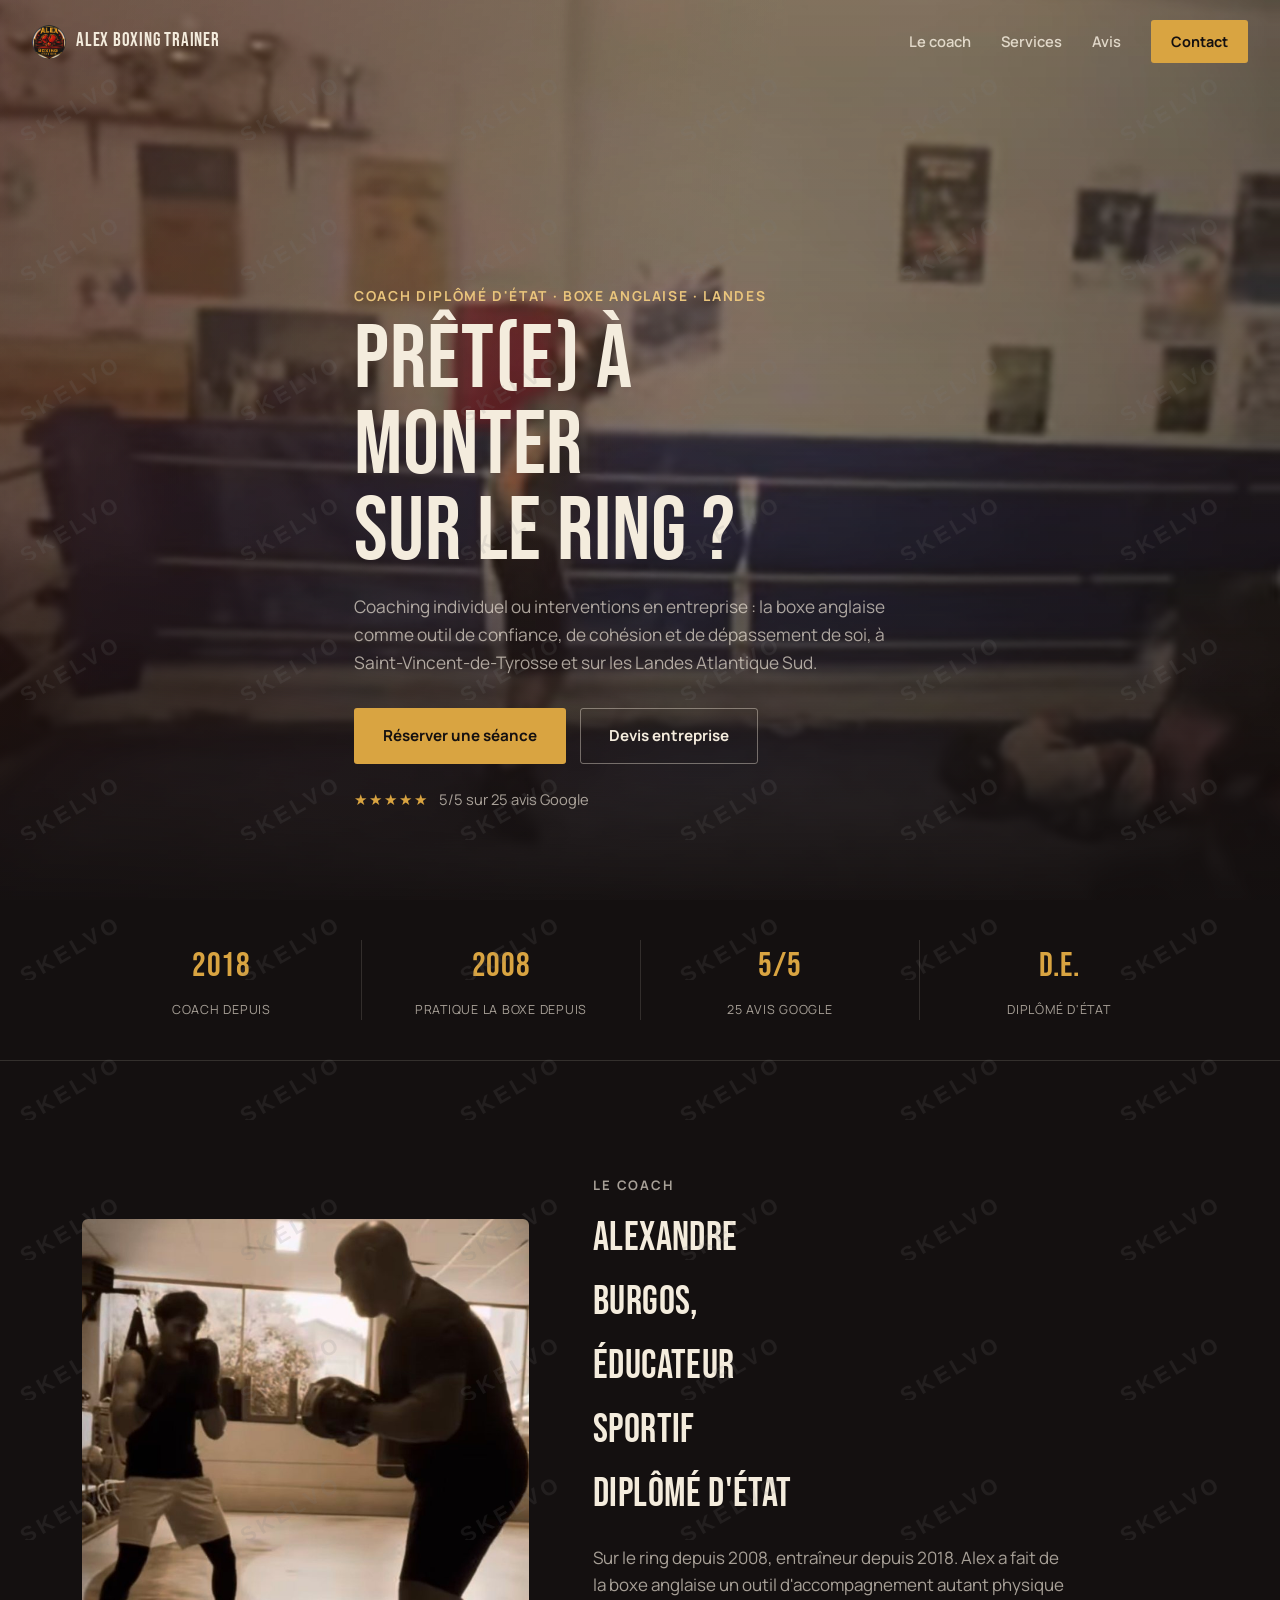
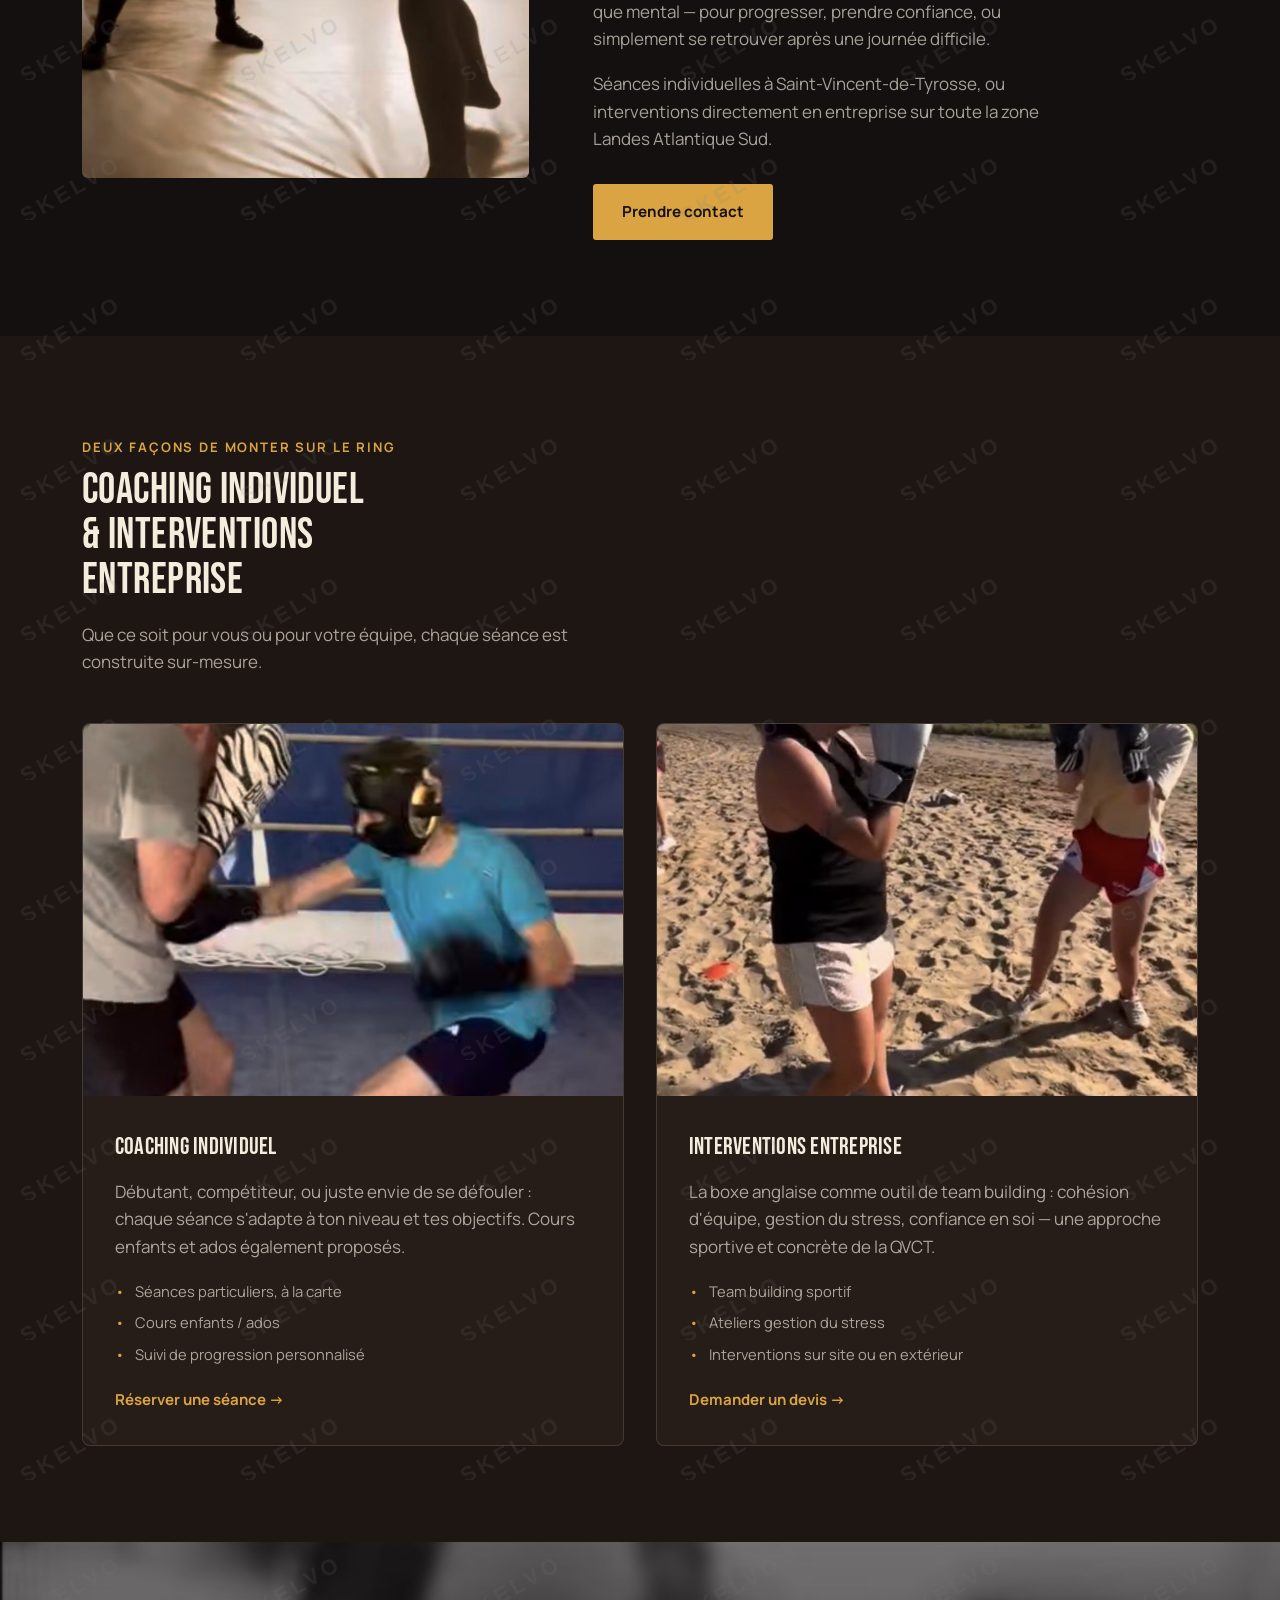
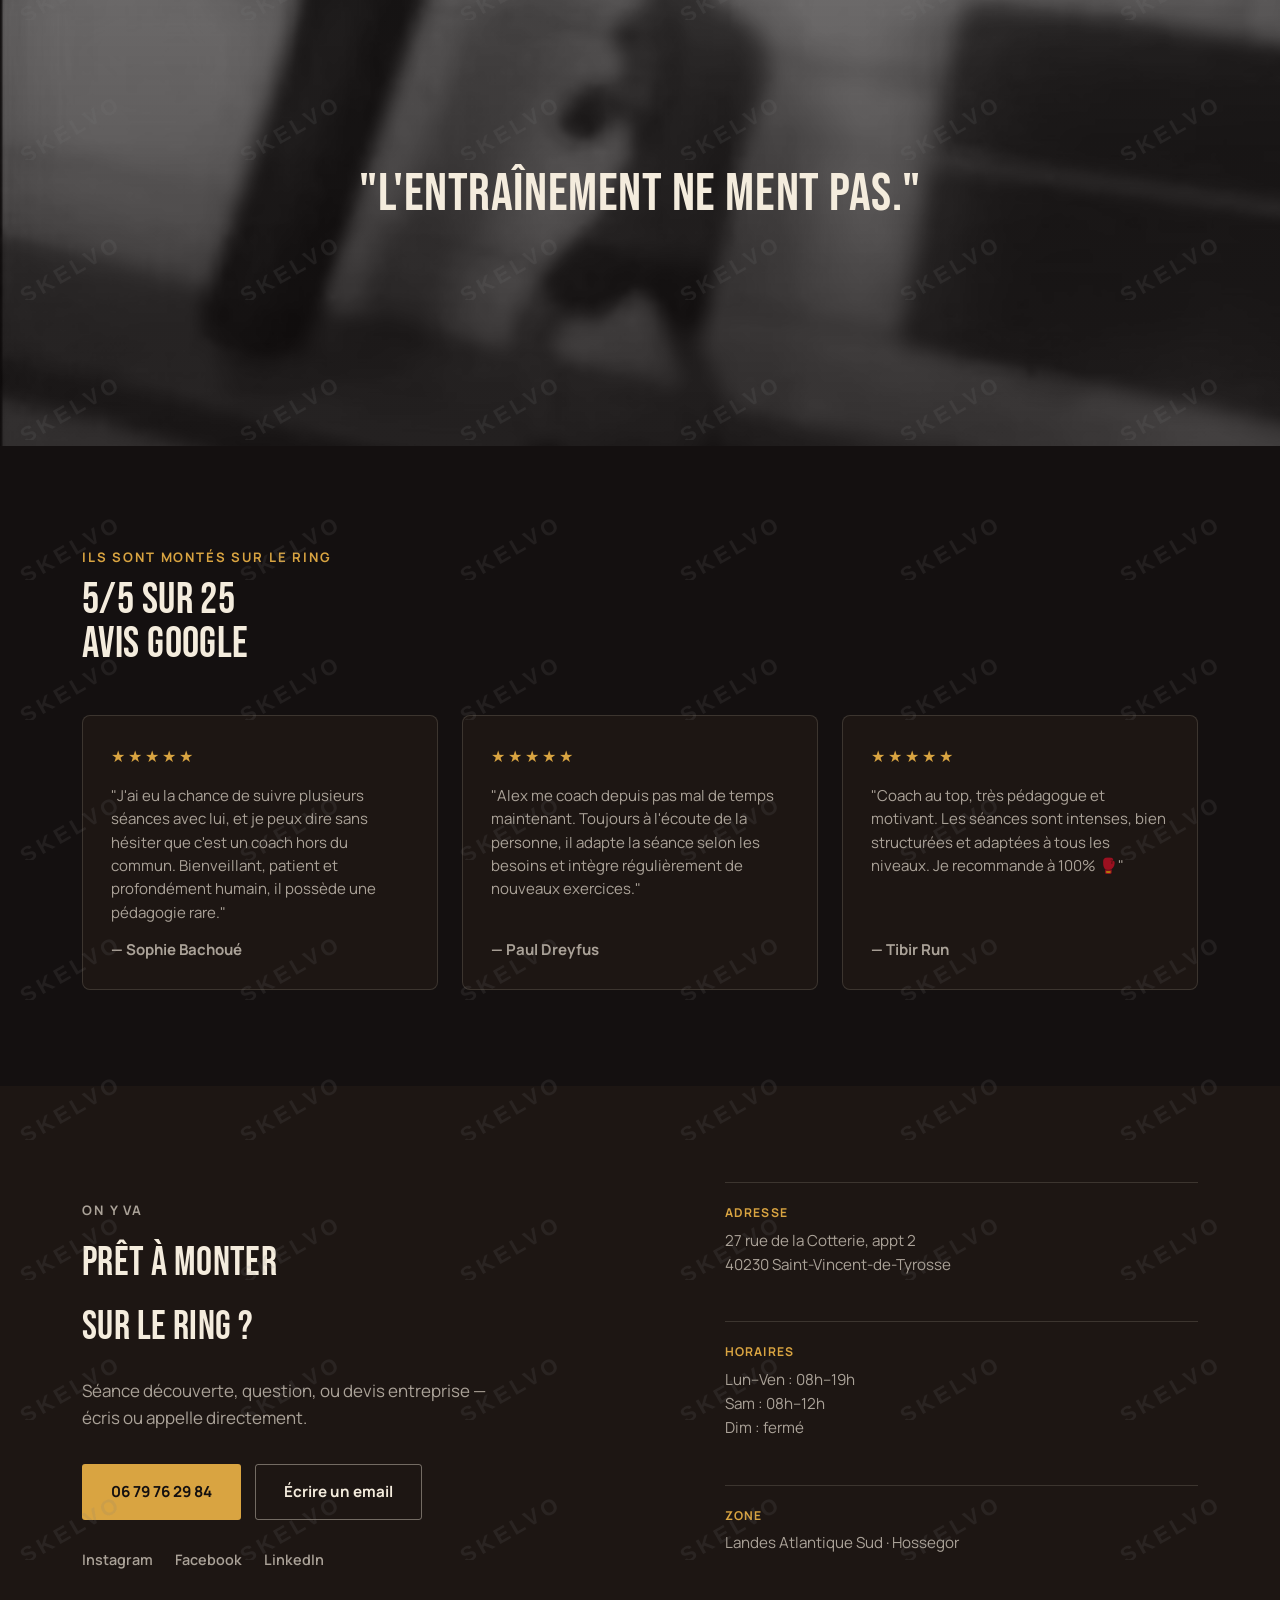
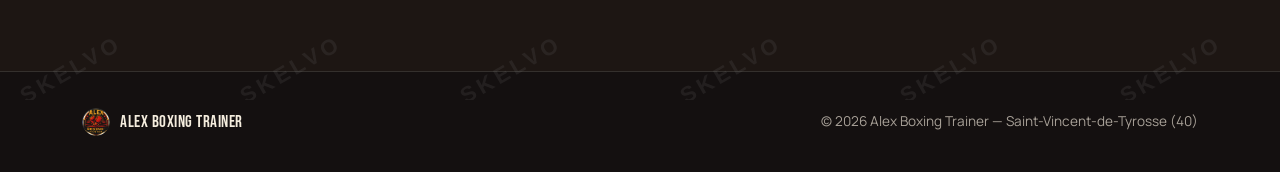
==== alex/index.html @ c59143b4 "Ajout de la maquette Alex Boxing Trainer (prospect) Coaching individuel + interventions entreprise, " ====
<!DOCTYPE html>
<html lang="fr">
<head>
<meta charset="utf-8">
<meta name="viewport" content="width=device-width, initial-scale=1">
<title>Alex Boxing Trainer — Coaching boxe anglaise, Landes</title>
<meta name="description" content="Éducateur sportif diplômé d'État, spécialiste de la boxe anglaise dans les Landes. Coaching individuel ou séances en entreprise pour développer confiance, cohésion et maîtrise de soi.">
<meta name="robots" content="noindex, nofollow">
<link rel="preconnect" href="https://fonts.googleapis.com">
<link rel="preconnect" href="https://fonts.gstatic.com" crossorigin>
<link href="https://fonts.googleapis.com/css2?family=Bebas+Neue&family=Manrope:wght@400;500;600;700;800&display=swap" rel="stylesheet">
<style>
:root{
  --ink:#141010;
  --ink-soft:#1D1613;
  --ink-elev:#261C18;
  --gold:#D9A441;
  --gold-soft:#EAC57C;
  --red:#B93221;
  --red-deep:#7C2116;
  --cream:#F4ECDD;
  --cream-dim:rgba(244,236,221,0.66);
  --line:rgba(244,236,221,0.14);
  --max-w:1180px;
  --gap-label:10px;
  --gap-lede:18px;
  --gap-actions:32px;
  --gap-loose:28px;
  --gap-head:48px;
}
*{ box-sizing:border-box; }
html{ scroll-behavior:smooth; }
body{
  margin:0;
  background:var(--ink);
  color:var(--cream);
  font-family:'Manrope',sans-serif;
  font-size:17px;
  line-height:1.6;
  -webkit-font-smoothing:antialiased;
}
h1,h2,h3{ margin:0; text-wrap:balance; font-family:'Bebas Neue',sans-serif; font-weight:400; text-transform:uppercase; letter-spacing:0.01em; }
p{ margin:0; }
a{ color:inherit; text-decoration:none; }
img{ display:block; max-width:100%; }

.wrap{
  max-width:var(--max-w);
  margin:0 auto;
  /* Gauche/droite seulement -- jamais `padding:0 32px` : sur un element qui
     porte a la fois .wrap et une classe de section, le "0" ecraserait tout
     padding vertical de la section. */
  padding-left:32px;
  padding-right:32px;
}
@media (max-width:640px){
  .wrap{ padding-left:22px; padding-right:22px; }
}

section{ padding:96px 0; }
@media (max-width:640px){ section{ padding:64px 0; } }

.eyebrow{
  display:inline-block;
  font-size:0.82rem;
  font-weight:700;
  letter-spacing:0.14em;
  text-transform:uppercase;
  color:var(--gold);
  margin-bottom:var(--gap-label);
}
.sec-head{ margin-bottom:var(--gap-head); max-width:56ch; }
.sec-head h2{ margin:0; font-size:clamp(1.9rem,4vw,2.7rem); line-height:1.04; }
@media(min-width:700px){ .sec-head h2{ max-width:19ch; } }
.sec-head h2 + p{ margin-top:var(--gap-lede); color:var(--cream-dim); max-width:52ch; }

.btn{
  display:inline-flex; align-items:center; justify-content:center;
  padding:15px 28px;
  font-weight:700; font-size:0.95rem;
  border-radius:3px;
  border:1.5px solid transparent;
  transition:transform .2s ease, background .2s ease, border-color .2s ease;
  white-space:nowrap;
}
.btn-primary{ background:var(--gold); color:var(--ink); }
.btn-primary:hover{ background:var(--gold-soft); transform:translateY(-1px); }
.btn-ghost{ border-color:rgba(244,236,221,0.4); color:var(--cream); }
.btn-ghost:hover{ border-color:var(--cream); transform:translateY(-1px); }

/* ---------- reveal on scroll ---------- */
.reveal{ opacity:0; transform:translateY(22px); transition:opacity .7s cubic-bezier(.2,.7,.2,1), transform .7s cubic-bezier(.2,.7,.2,1); }
.reveal.in{ opacity:1; transform:none; }
@media (prefers-reduced-motion: reduce){
  .reveal{ opacity:1; transform:none; transition:none; }
}
noscript .reveal, html.no-js .reveal{ opacity:1; transform:none; }

/* ---------- preloader ---------- */
.preloader{
  position:fixed; inset:0; z-index:9999;
  background:var(--ink);
  display:flex; align-items:center; justify-content:center;
}
.preloader::before, .preloader::after{
  content:""; position:fixed; top:0; bottom:0; width:51%;
  background:var(--ink); z-index:1;
}
.preloader::before{ left:0; transform-origin:left; }
.preloader::after{ right:0; transform-origin:right; }
.preloader.leave::before{ animation:openLeft .7s cubic-bezier(.6,0,.2,1) .3s forwards; }
.preloader.leave::after{ animation:openRight .7s cubic-bezier(.6,0,.2,1) .3s forwards; }
@keyframes openLeft{ to{ transform:translateX(-100%); } }
@keyframes openRight{ to{ transform:translateX(100%); } }
.preloader-mark{
  position:relative; z-index:2;
  display:flex; flex-direction:column; align-items:center; gap:16px;
  opacity:0; transform:scale(0.86);
  animation:markIn .6s cubic-bezier(.2,.8,.2,1) .1s forwards;
}
.preloader.leave .preloader-mark{ animation:markOut .4s ease .25s forwards; }
@keyframes markIn{ to{ opacity:1; transform:scale(1); } }
@keyframes markOut{ to{ opacity:0; transform:scale(1.08); } }
.preloader-mark img{ width:76px; height:76px; border-radius:50%; }
.preloader-flash{
  position:absolute; width:140px; height:140px; border-radius:50%;
  background:radial-gradient(circle, rgba(217,164,65,0.55) 0%, rgba(217,164,65,0) 70%);
  opacity:0; animation:flash .5s ease .35s forwards;
}
@keyframes flash{ 0%{ opacity:0; transform:scale(0.6);} 40%{ opacity:1; } 100%{ opacity:0; transform:scale(1.6);} }
@media (prefers-reduced-motion: reduce){
  .preloader, .preloader::before, .preloader::after, .preloader-mark, .preloader-flash{ animation:none !important; }
  .preloader{ display:none; }
}

/* ---------- nav ---------- */
nav.top{
  position:fixed; top:0; left:0; right:0; z-index:50;
  display:flex; align-items:center; justify-content:space-between;
  padding:20px 32px;
  transition:background .3s ease, padding .3s ease, box-shadow .3s ease, border-color .3s ease;
  border-bottom:1px solid transparent;
}
nav.top.scrolled{
  background:rgba(20,16,16,0.92);
  -webkit-backdrop-filter:blur(10px); backdrop-filter:blur(10px);
  padding:14px 32px;
  border-bottom-color:var(--line);
}
@media (max-width:480px){
  nav.top{ padding:16px 20px; }
  nav.top.scrolled{ padding:12px 20px; }
}
.mark-wordmark{ display:flex; align-items:center; gap:10px; font-family:'Bebas Neue',sans-serif; font-size:1.2rem; letter-spacing:0.04em; }
.mark-wordmark img{ width:34px; height:34px; border-radius:50%; }
.nav-links{ display:flex; align-items:center; gap:30px; }
.nav-link{ font-size:0.92rem; font-weight:600; opacity:0.85; }
.nav-link:hover{ opacity:1; }
.nav-cta{ padding:10px 20px; background:var(--gold); color:var(--ink); border-radius:3px; font-weight:700; font-size:0.9rem; }
.nav-toggle{ display:none; flex-direction:column; gap:5px; width:26px; background:none; border:0; cursor:pointer; padding:6px; }
.nav-toggle span{ display:block; height:2px; background:var(--cream); border-radius:2px; transition:transform .3s ease, opacity .3s ease; }
.nav-toggle.open span:nth-child(1){ transform:translateY(7px) rotate(45deg); }
.nav-toggle.open span:nth-child(2){ opacity:0; }
.nav-toggle.open span:nth-child(3){ transform:translateY(-7px) rotate(-45deg); }
.mobile-panel{
  position:fixed; top:0; left:0; right:0; z-index:49;
  max-height:0; overflow:hidden;
  background:rgba(20,16,16,0.98); -webkit-backdrop-filter:blur(10px); backdrop-filter:blur(10px);
  padding:0 20px; transition:max-height .38s cubic-bezier(.4,0,.2,1), padding .38s cubic-bezier(.4,0,.2,1);
}
.mobile-panel.open{ max-height:420px; padding:88px 20px 28px; }
.mobile-panel a{ display:block; padding:13px 0; font-weight:600; border-bottom:1px solid var(--line); }
.mobile-panel .nav-cta{ display:inline-block; margin-top:16px; }
@media (max-width:860px){
  .nav-links{ display:none; }
  .nav-toggle{ display:flex; }
}

/* ---------- hero ---------- */
.hero{ position:relative; overflow:hidden; background:var(--ink); min-height:100vh; display:flex; align-items:flex-end; }
.hero-video{ position:absolute; inset:0; width:100%; height:100%; object-fit:cover; object-position:center 30%; z-index:0; }
.hero-overlay{
  position:absolute; inset:0; z-index:1;
  background:
    linear-gradient(0deg, rgba(20,16,16,0.98) 0%, rgba(20,16,16,0.55) 42%, rgba(20,16,16,0.35) 100%),
    linear-gradient(100deg, rgba(122,33,22,0.35) 0%, rgba(20,16,16,0) 55%);
}
.hero-inner{ position:relative; z-index:2; padding-top:180px; padding-bottom:88px; }
.hero-eyebrow{ color:var(--gold-soft); font-weight:700; letter-spacing:0.12em; text-transform:uppercase; font-size:0.86rem; margin-bottom:var(--gap-label); }
.hero h1{ font-size:clamp(3rem,8vw,5.6rem); line-height:0.96; max-width:14ch; }
.hero-lede{ margin-top:var(--gap-lede); max-width:52ch; color:var(--cream-dim); font-size:1.08rem; }
.hero-actions{ margin-top:var(--gap-actions); display:flex; flex-wrap:wrap; gap:14px; }
.hero-rating{ margin-top:24px; display:flex; align-items:center; gap:10px; font-size:0.92rem; color:var(--cream-dim); }
.hero-rating .stars{ color:var(--gold); letter-spacing:2px; }
@media (max-width:640px){ .hero-inner{ padding-top:130px; padding-bottom:56px; } }

/* ---------- stats strip ---------- */
.stats{ padding:0; border-bottom:1px solid var(--line); }
.stats-grid{
  display:grid; grid-template-columns:repeat(4,1fr);
  padding-top:40px; padding-bottom:40px;
}
.stat{ text-align:center; padding:0 12px; border-left:1px solid var(--line); }
.stat:first-child{ border-left:none; }
.stat-num{ display:block; font-family:'Bebas Neue',sans-serif; font-size:2.1rem; color:var(--gold); letter-spacing:0.02em; }
.stat-label{ display:block; margin-top:6px; font-size:0.78rem; color:var(--cream-dim); text-transform:uppercase; letter-spacing:0.06em; }
@media (max-width:700px){
  .stats-grid{ grid-template-columns:repeat(2,1fr); row-gap:24px; }
  .stat:nth-child(3){ border-left:none; }
}

/* ---------- apropos ---------- */
.apropos-grid{ display:grid; grid-template-columns:0.85fr 1.15fr; gap:64px; align-items:center; }
.apropos-media img{ width:100%; border-radius:6px; aspect-ratio:4/5; object-fit:cover; }
.apropos-body p{ color:var(--cream-dim); margin-top:var(--gap-lede); max-width:48ch; }
.apropos-body p:first-of-type{ margin-top:var(--gap-lede); }
.apropos-body h2{ font-size:clamp(1.9rem,3.6vw,2.5rem); max-width:14ch; }
.apropos-cta{ margin-top:var(--gap-actions); }
@media (max-width:860px){ .apropos-grid{ grid-template-columns:1fr; gap:32px; } .apropos-media img{ aspect-ratio:16/10; } }

/* ---------- services ---------- */
.services{ background:var(--ink-soft); }
.svc-grid{ display:grid; grid-template-columns:1fr 1fr; gap:32px; }
.svc{ background:var(--ink-elev); border-radius:8px; overflow:hidden; border:1px solid var(--line); }
.svc-media img{ width:100%; aspect-ratio:16/11; object-fit:cover; }
.svc-body{ padding:32px; }
.svc-body h3{ font-size:1.5rem; }
.svc-body p{ margin-top:12px; color:var(--cream-dim); }
.svc-list{ list-style:none; margin:20px 0 0; padding:0; display:flex; flex-direction:column; gap:8px; }
.svc-list li{ font-size:0.92rem; padding-left:20px; position:relative; color:var(--cream-dim); }
.svc-list li::before{ content:"•"; color:var(--gold); position:absolute; left:0; }
.svc-link{ display:inline-block; margin-top:22px; font-weight:700; color:var(--gold); font-size:0.94rem; }
.svc-link:hover{ color:var(--gold-soft); }
@media (max-width:860px){ .svc-grid{ grid-template-columns:1fr; } }

/* ---------- video break ---------- */
.break{ position:relative; min-height:56vh; display:flex; align-items:center; justify-content:center; overflow:hidden; }
.break-video{ position:absolute; inset:0; width:100%; height:100%; object-fit:cover; filter:grayscale(1) contrast(1.05); z-index:0; }
.break-overlay{ position:absolute; inset:0; z-index:1; background:linear-gradient(180deg, rgba(20,16,16,0.55) 0%, rgba(20,16,16,0.75) 100%); }
.break-inner{ position:relative; z-index:2; text-align:center; }
.break-quote{ font-family:'Bebas Neue',sans-serif; font-size:clamp(1.8rem,5vw,3.4rem); letter-spacing:0.01em; }

/* ---------- avis ---------- */
.avis-grid{ display:grid; grid-template-columns:repeat(3,1fr); gap:24px; }
.avis-card{ background:var(--ink-soft); border:1px solid var(--line); border-radius:8px; padding:28px; display:flex; flex-direction:column; gap:14px; }
.avis-card .stars{ color:var(--gold); letter-spacing:3px; font-size:1rem; }
.avis-card p{ color:var(--cream-dim); font-size:0.94rem; line-height:1.55; }
.avis-name{ margin-top:auto; font-weight:700; color:var(--cream); font-size:0.9rem; }
@media (max-width:860px){ .avis-grid{ grid-template-columns:1fr; } }

/* ---------- contact ---------- */
.contact{ background:var(--ink-soft); }
.contact-grid{ display:grid; grid-template-columns:1.1fr 0.9fr; gap:64px; }
.contact h2{ font-size:clamp(1.9rem,3.6vw,2.5rem); max-width:14ch; }
.contact p{ color:var(--cream-dim); margin-top:var(--gap-lede); max-width:44ch; }
.cta-row{ margin-top:var(--gap-actions); display:flex; flex-wrap:wrap; gap:14px; }
.social-row{ margin-top:var(--gap-loose); display:flex; gap:22px; }
.social-row a{ font-size:0.9rem; font-weight:600; color:var(--cream-dim); }
.social-row a:hover{ color:var(--gold); }
.info-list{ display:flex; flex-direction:column; gap:24px; }
.info-item{ padding:20px 0; border-top:1px solid var(--line); display:flex; flex-direction:column; gap:6px; }
.info-label{ font-size:0.76rem; font-weight:700; letter-spacing:0.1em; text-transform:uppercase; color:var(--gold); }
.info-item span:last-child{ color:var(--cream-dim); font-size:0.95rem; }
@media (max-width:860px){ .contact-grid{ grid-template-columns:1fr; gap:36px; } }

/* ---------- footer ---------- */
.foot{ padding:36px 0; border-top:1px solid var(--line); }
.foot-inner{ display:flex; align-items:center; justify-content:space-between; flex-wrap:wrap; gap:14px; }
.foot-mark{ display:flex; align-items:center; gap:10px; font-family:'Bebas Neue',sans-serif; font-size:1.05rem; letter-spacing:0.03em; }
.foot-logo{ width:28px; height:28px; border-radius:50%; }
.foot p{ color:var(--cream-dim); font-size:0.85rem; }

/* ---------- demo watermark ---------- */
.demo-watermark{
  position:absolute; top:0; left:0; right:0;
  height:calc(var(--doc-height,100%));
  z-index:500; pointer-events:none;
  background-repeat:repeat;
  opacity:0.9;
}
</style>
</head>
<body>

<div class="preloader" id="preloader">
  <div class="preloader-flash"></div>
  <div class="preloader-mark">
    <img src="[data-uri]" alt="">
  </div>
</div>

<nav class="top" id="nav">
  <a href="#accueil" class="mark-wordmark">
    <img src="[data-uri]" alt="Alex Boxing Trainer">
    Alex Boxing Trainer
  </a>
  <div class="nav-links">
    <a href="#coach" class="nav-link">Le coach</a>
    <a href="#services" class="nav-link">Services</a>
    <a href="#avis" class="nav-link">Avis</a>
    <a href="#contact" class="nav-cta">Contact</a>
  </div>
  <button class="nav-toggle" id="navToggle" aria-label="Menu" aria-expanded="false">
    <span></span><span></span><span></span>
  </button>
</nav>
<div class="mobile-panel" id="mobilePanel">
  <a href="#coach">Le coach</a>
  <a href="#services">Services</a>
  <a href="#avis">Avis</a>
  <a href="#contact">Contact</a>
  <a href="tel:+33679762984" class="nav-cta">Réserver une séance</a>
</div>

<header class="hero" id="accueil">
  <video class="hero-video" autoplay muted loop playsinline poster="[data-uri]">
    <source src="[data-uri]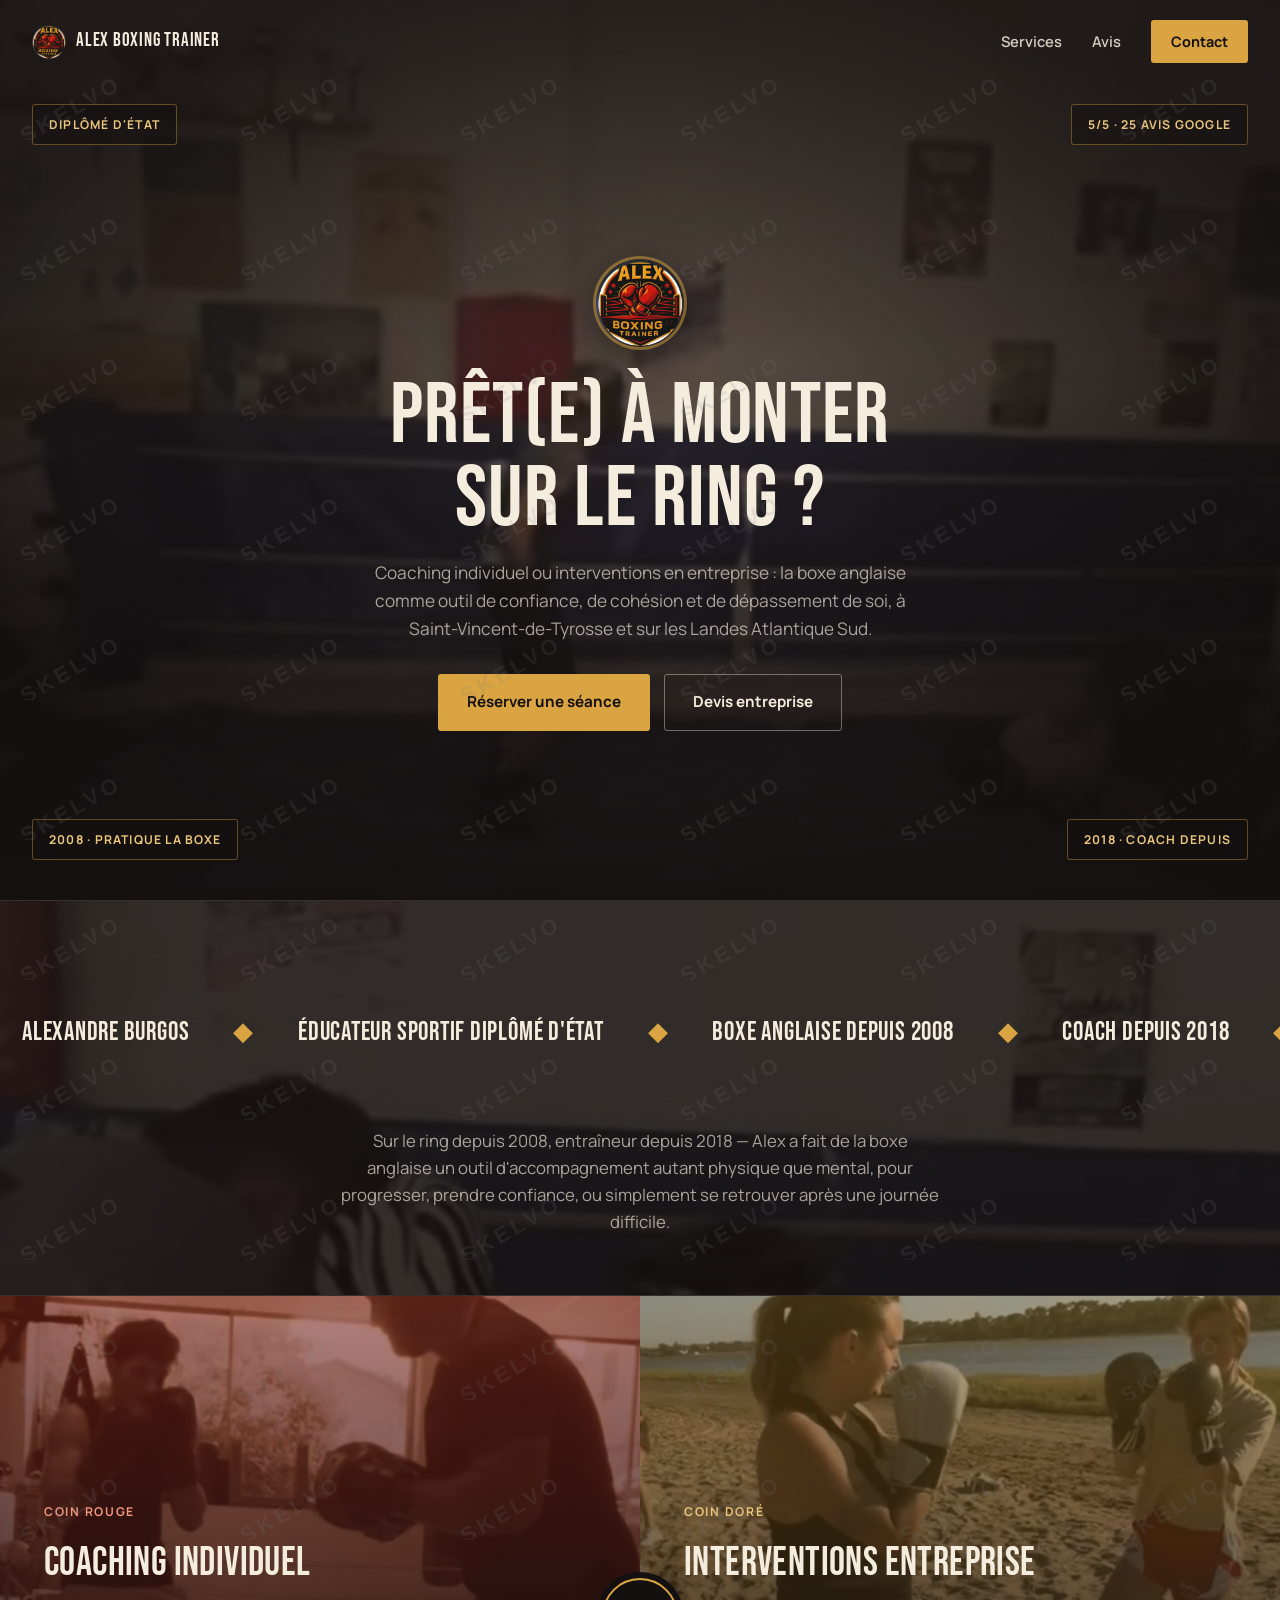
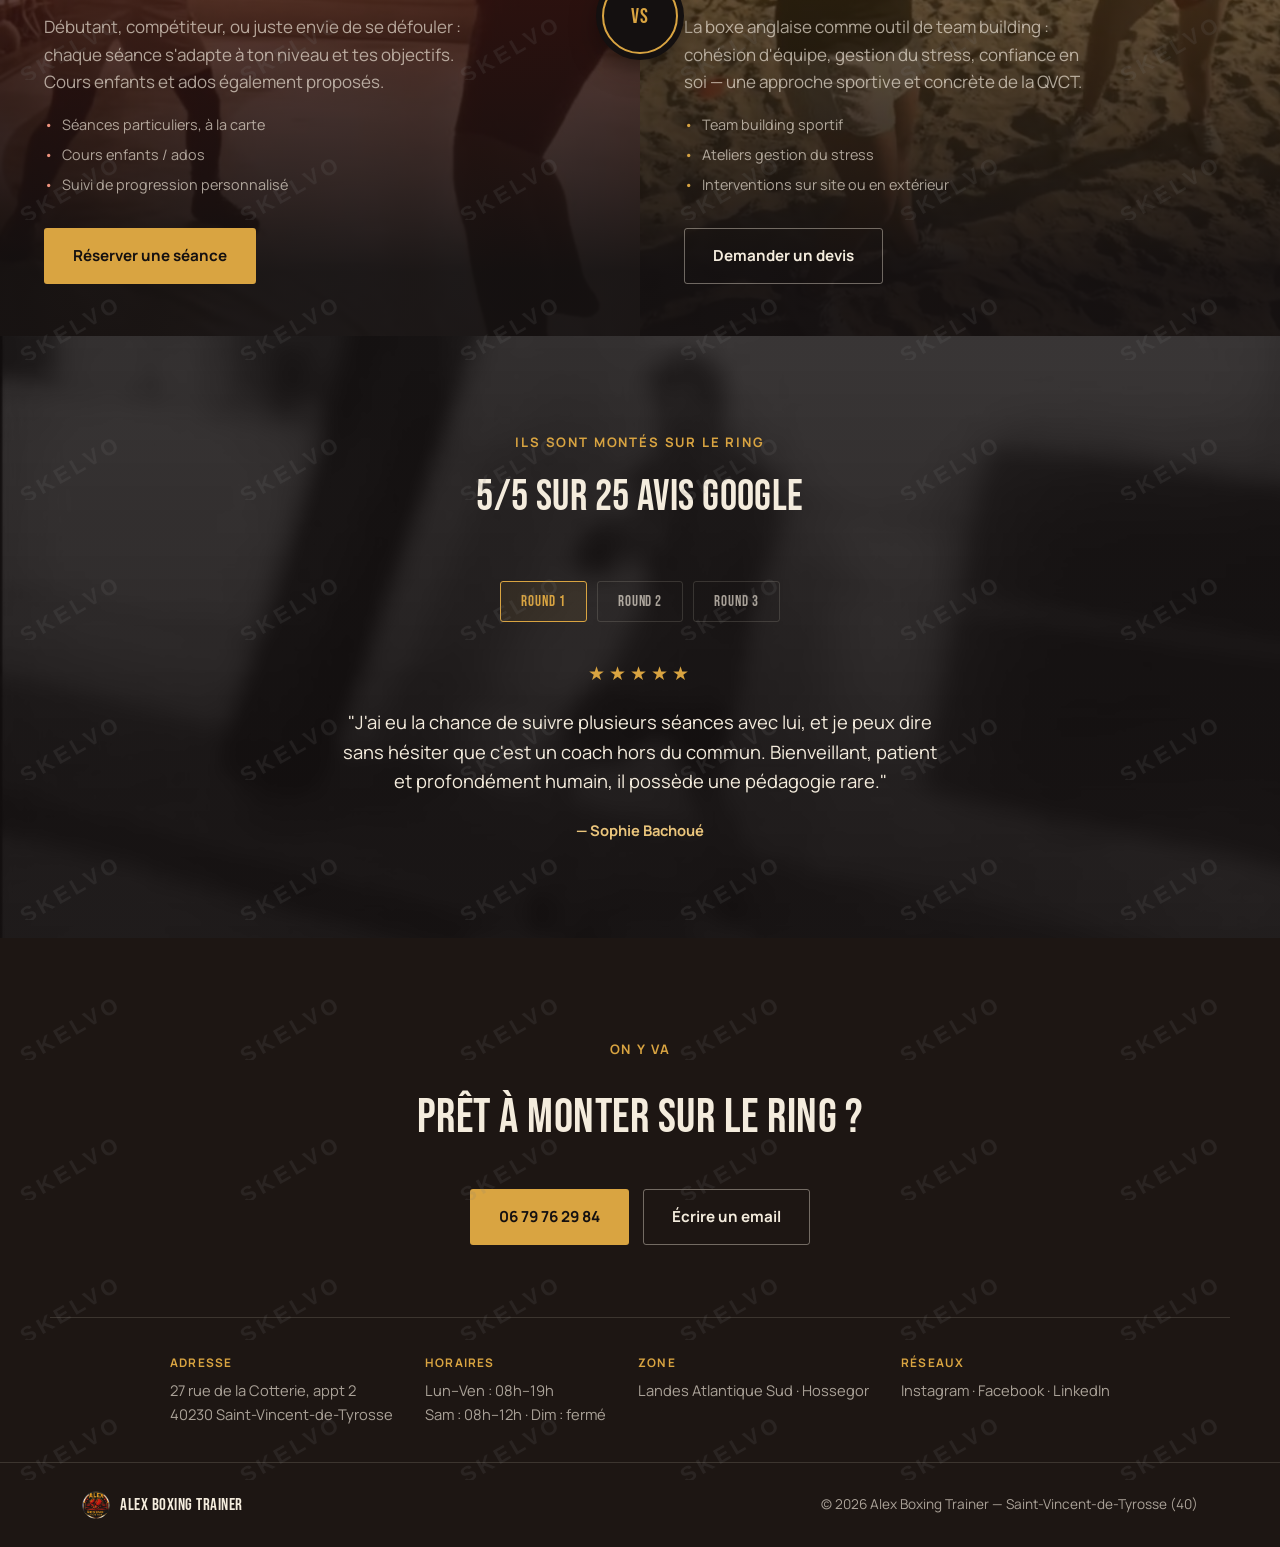
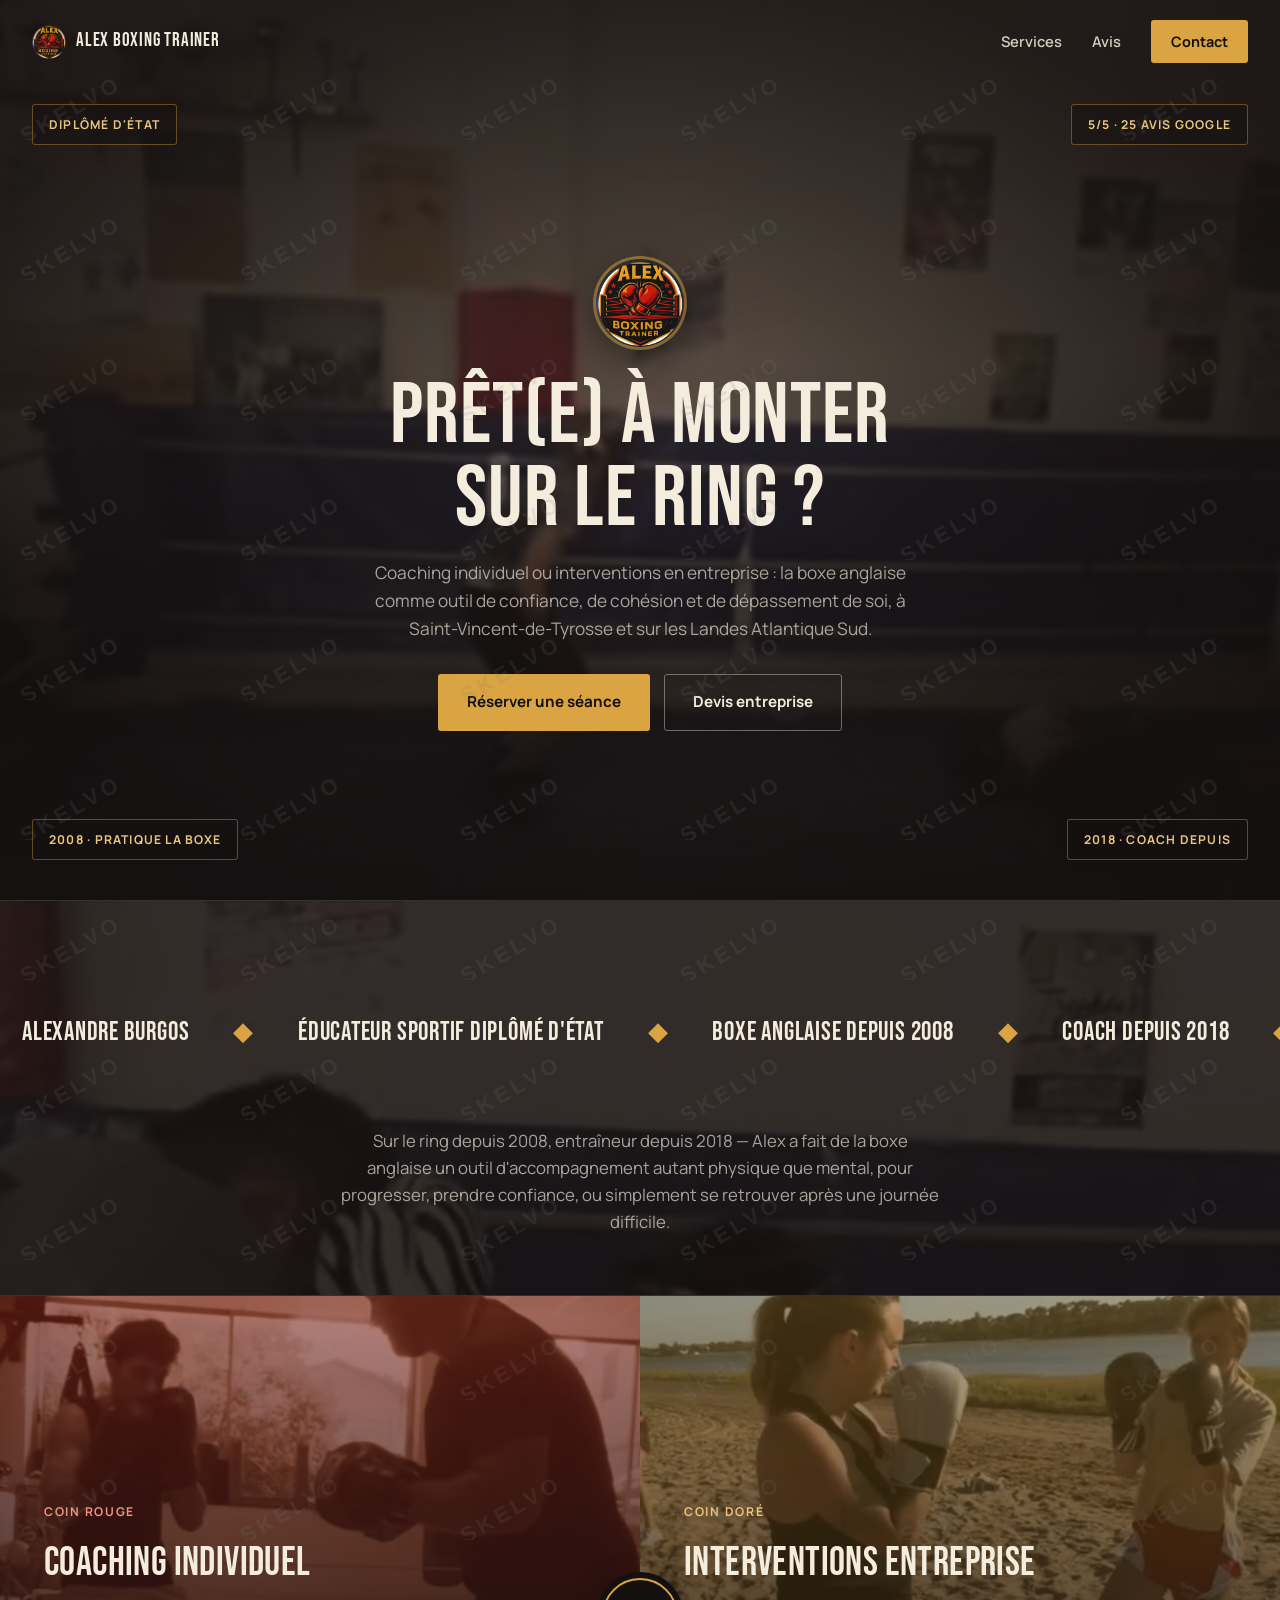
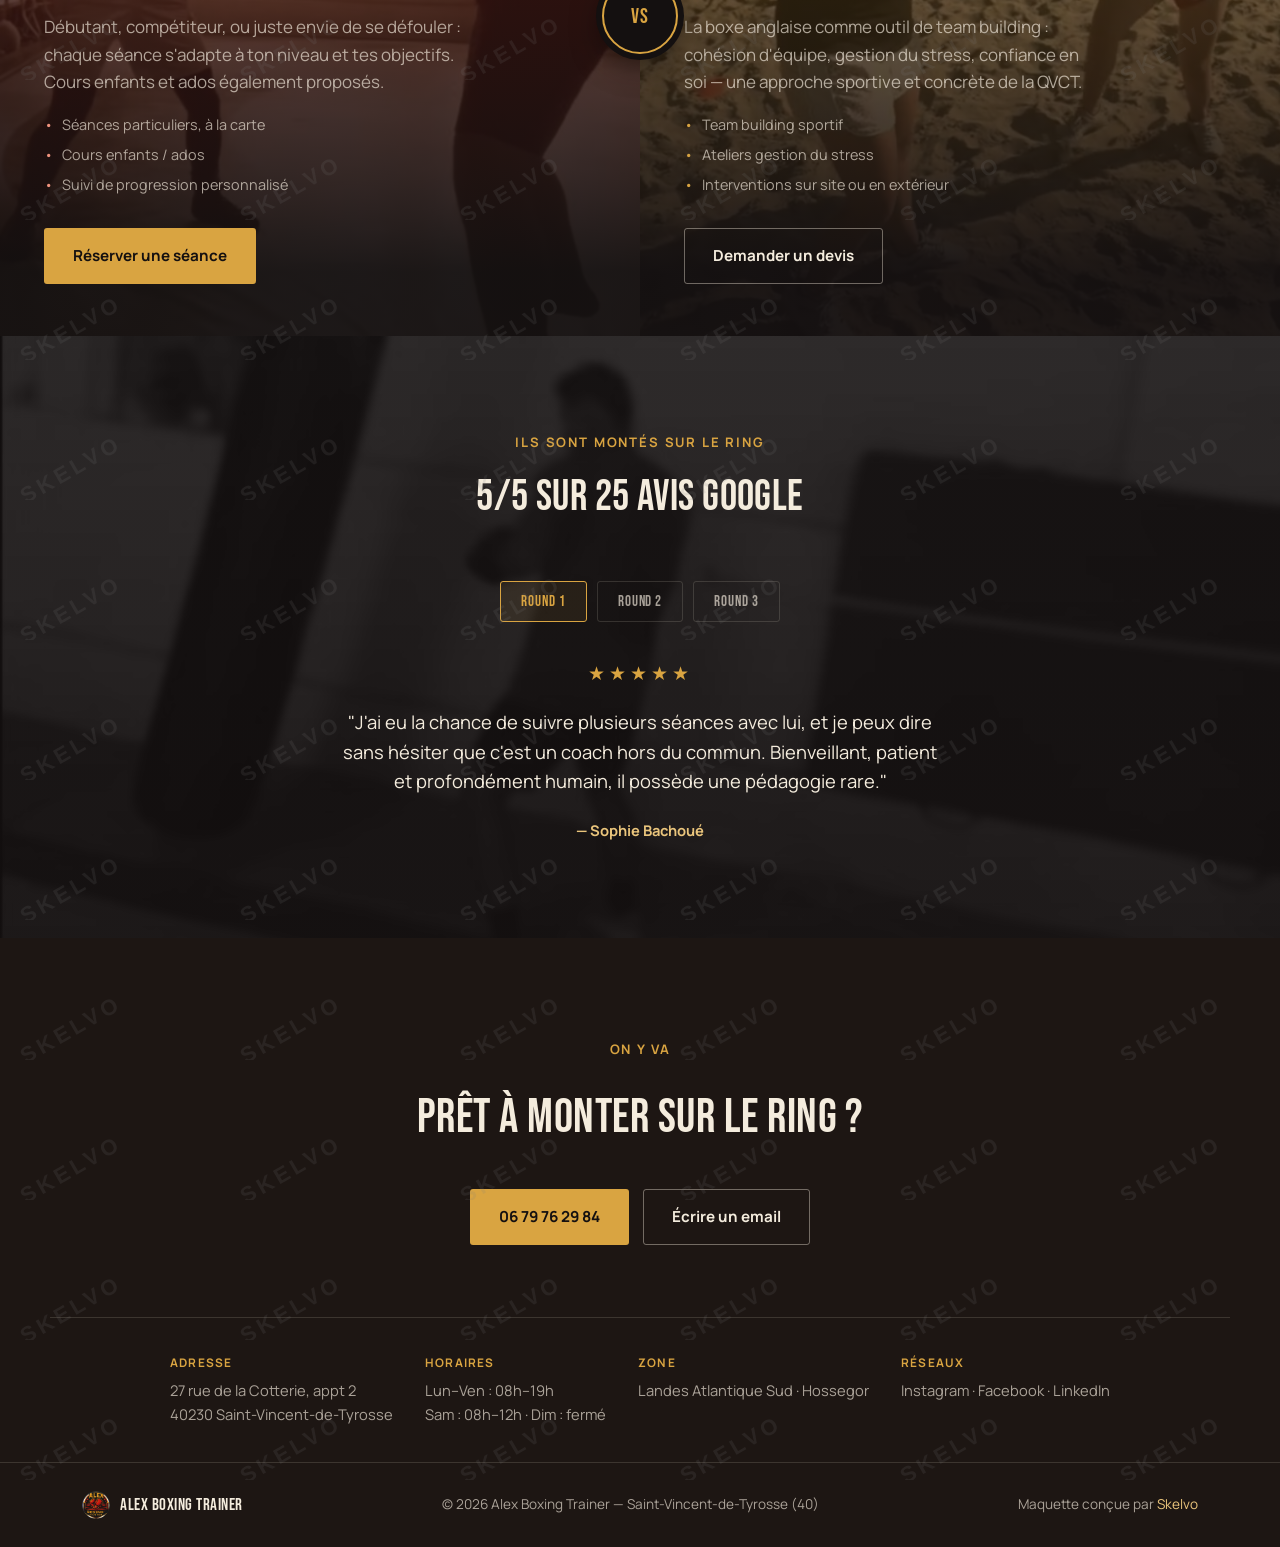
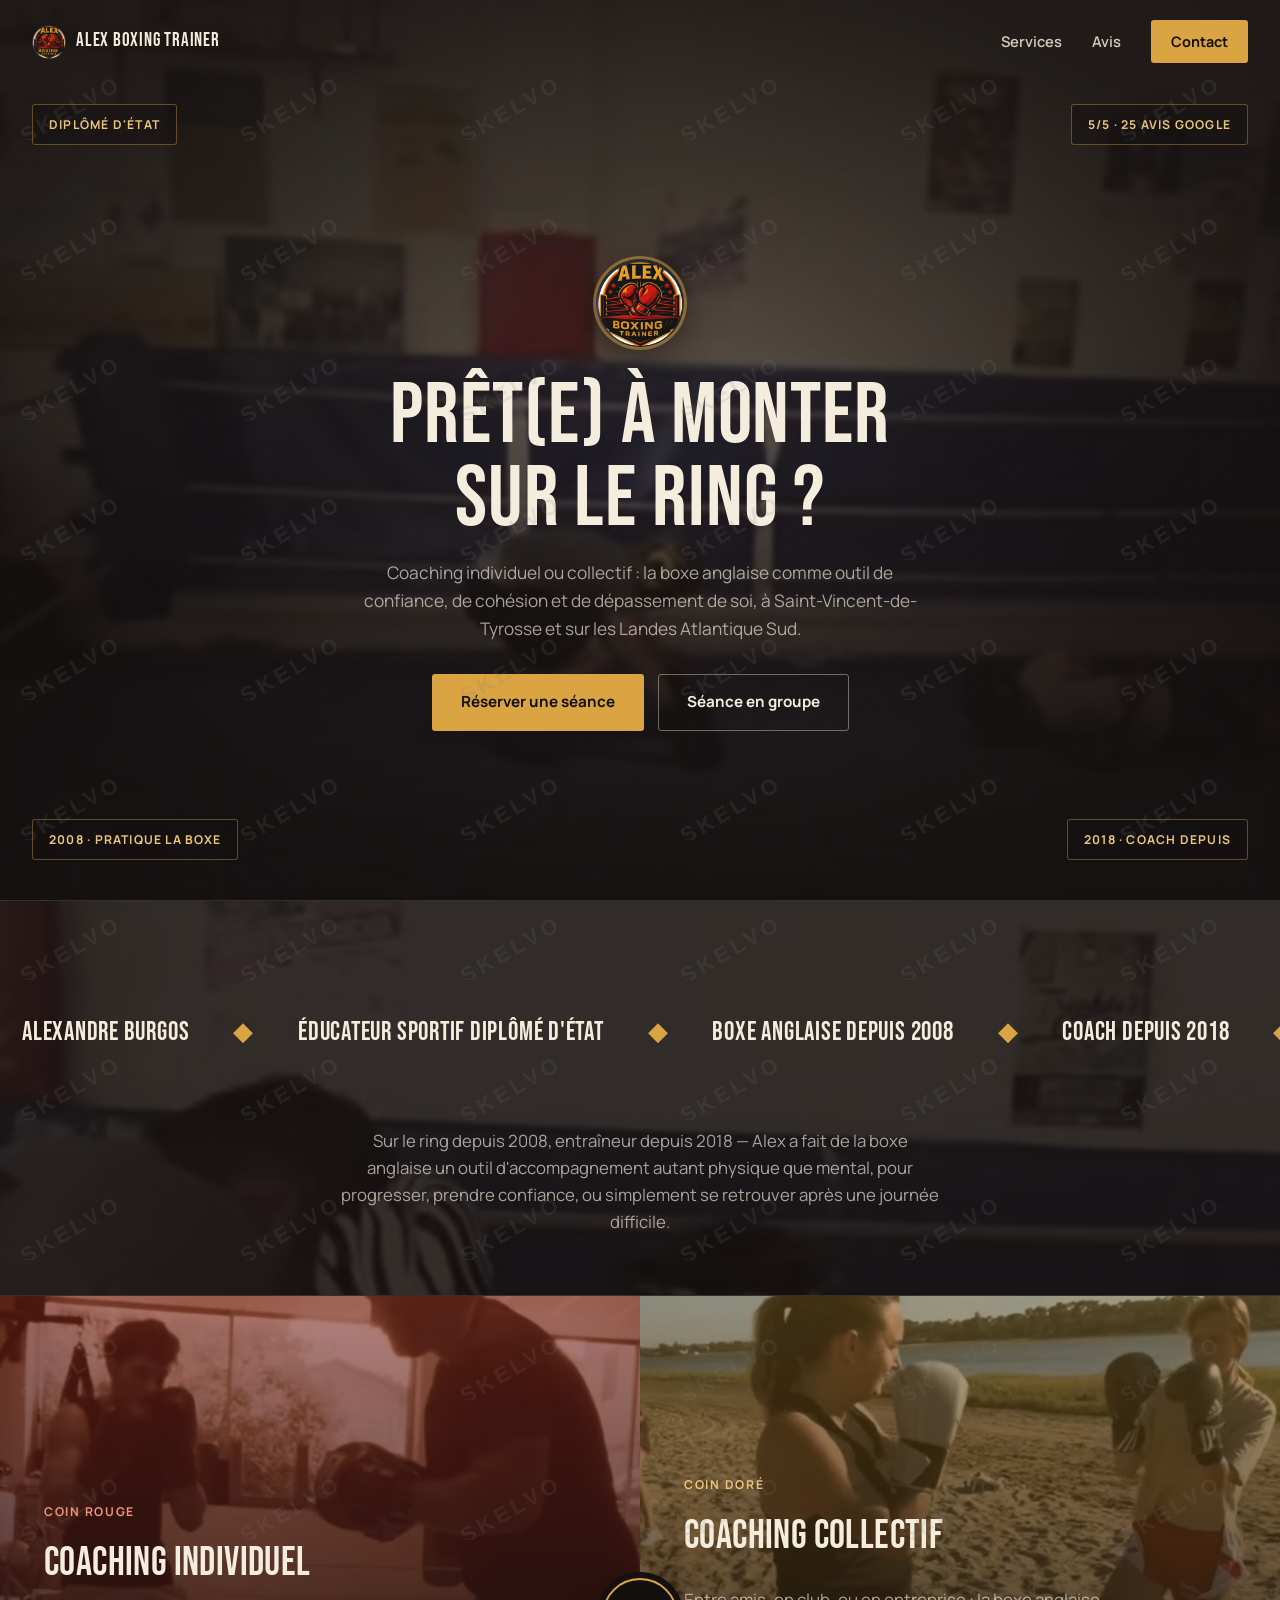
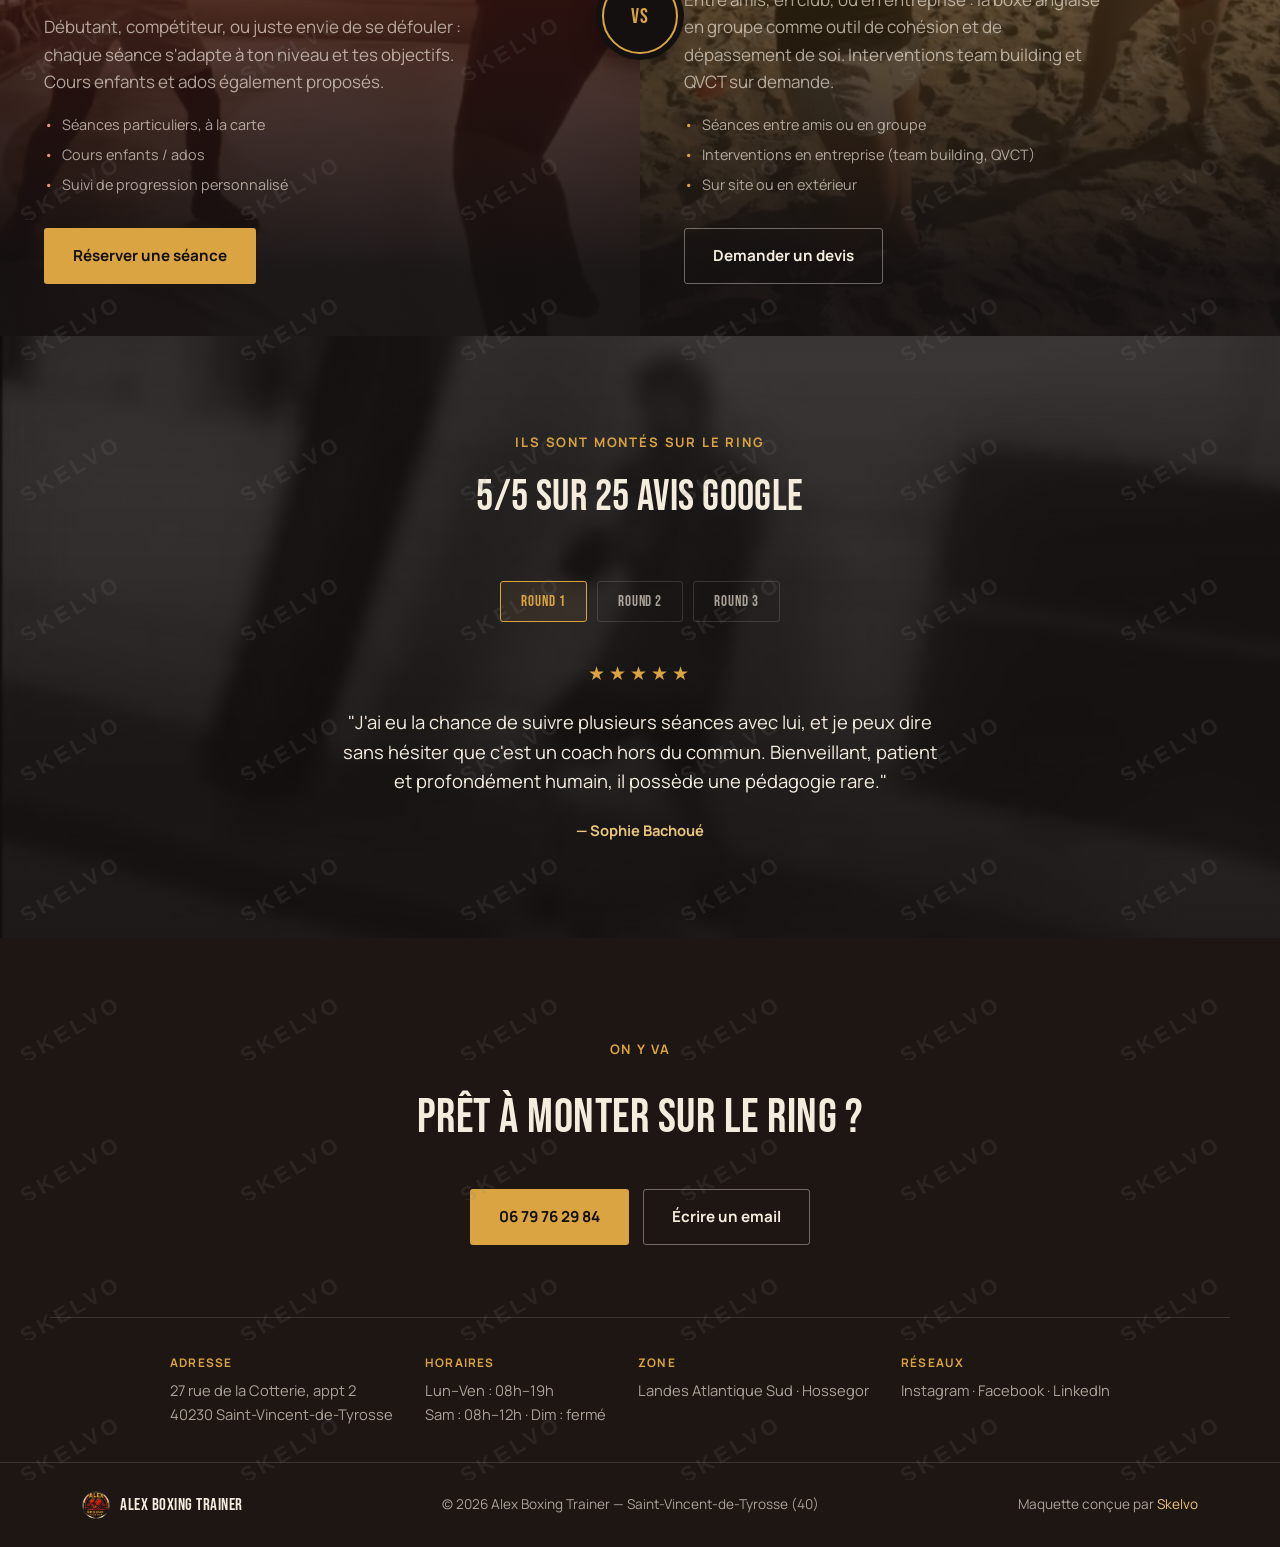
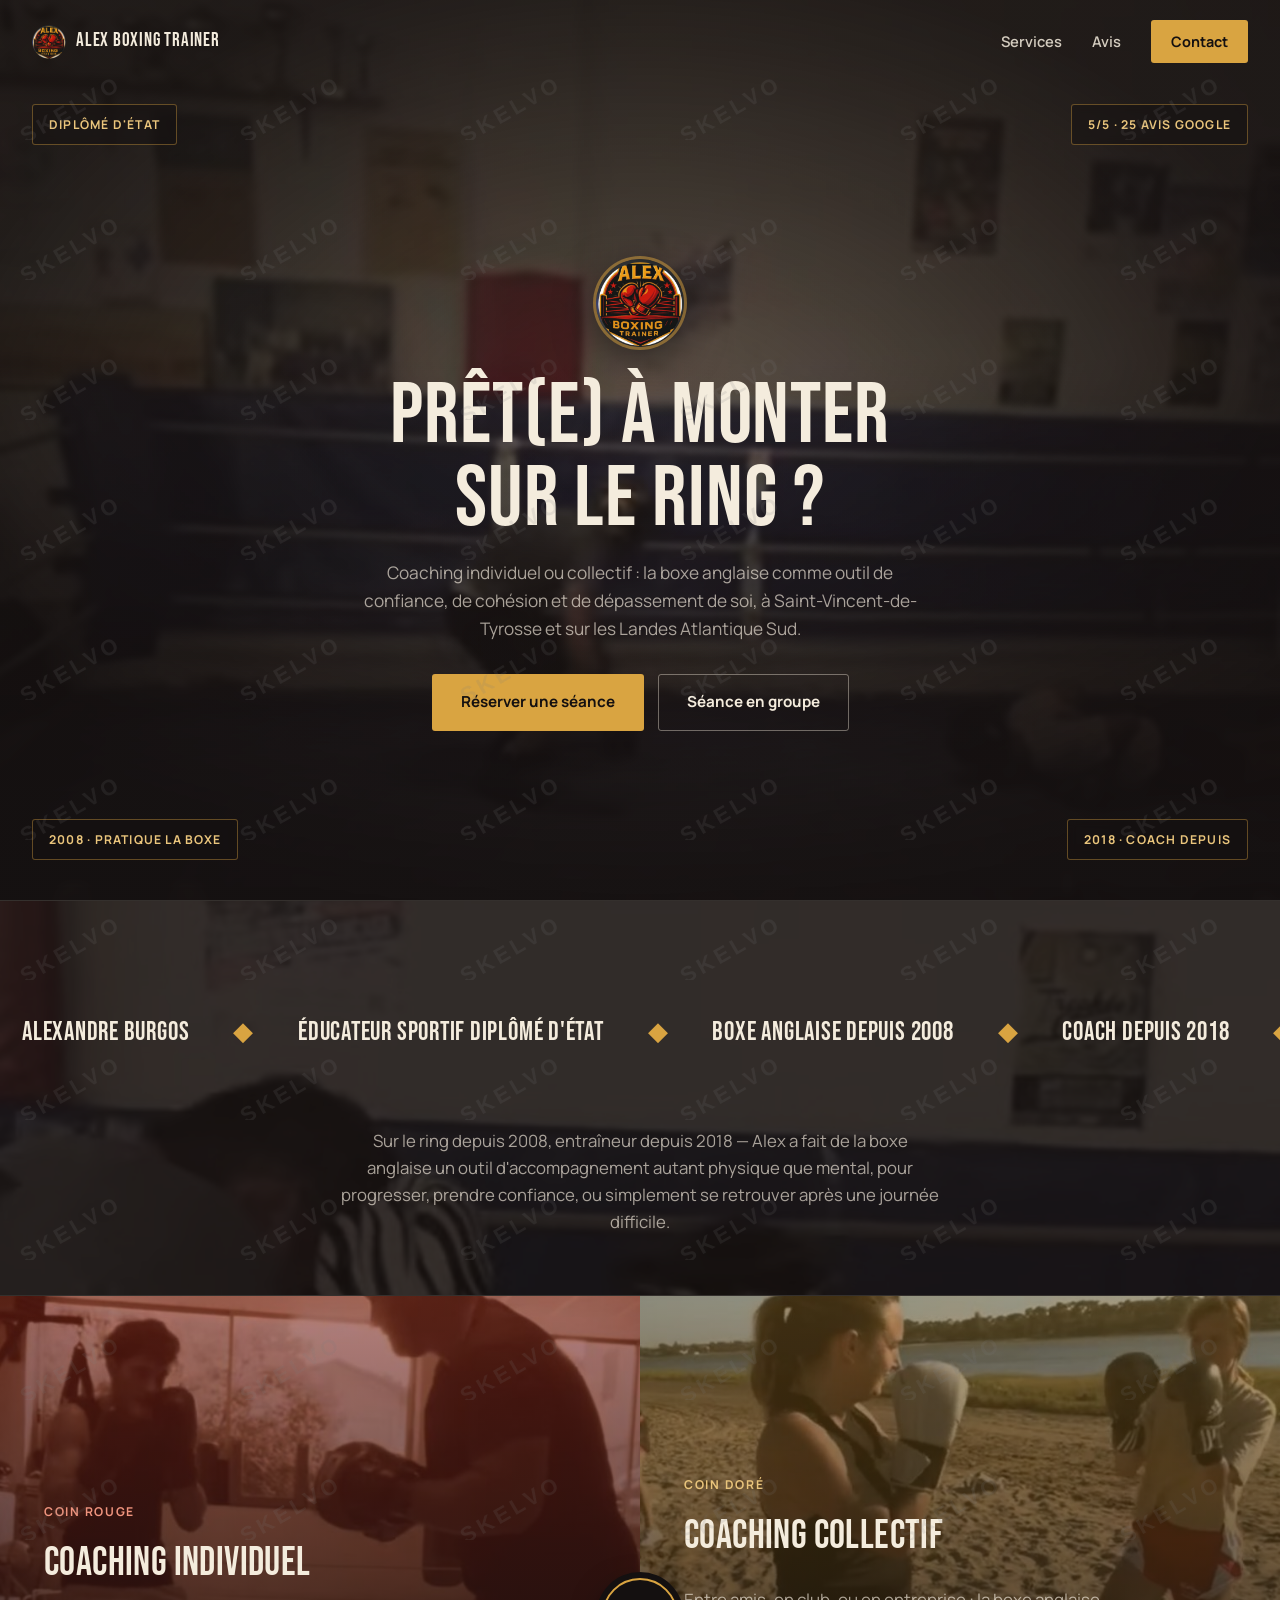
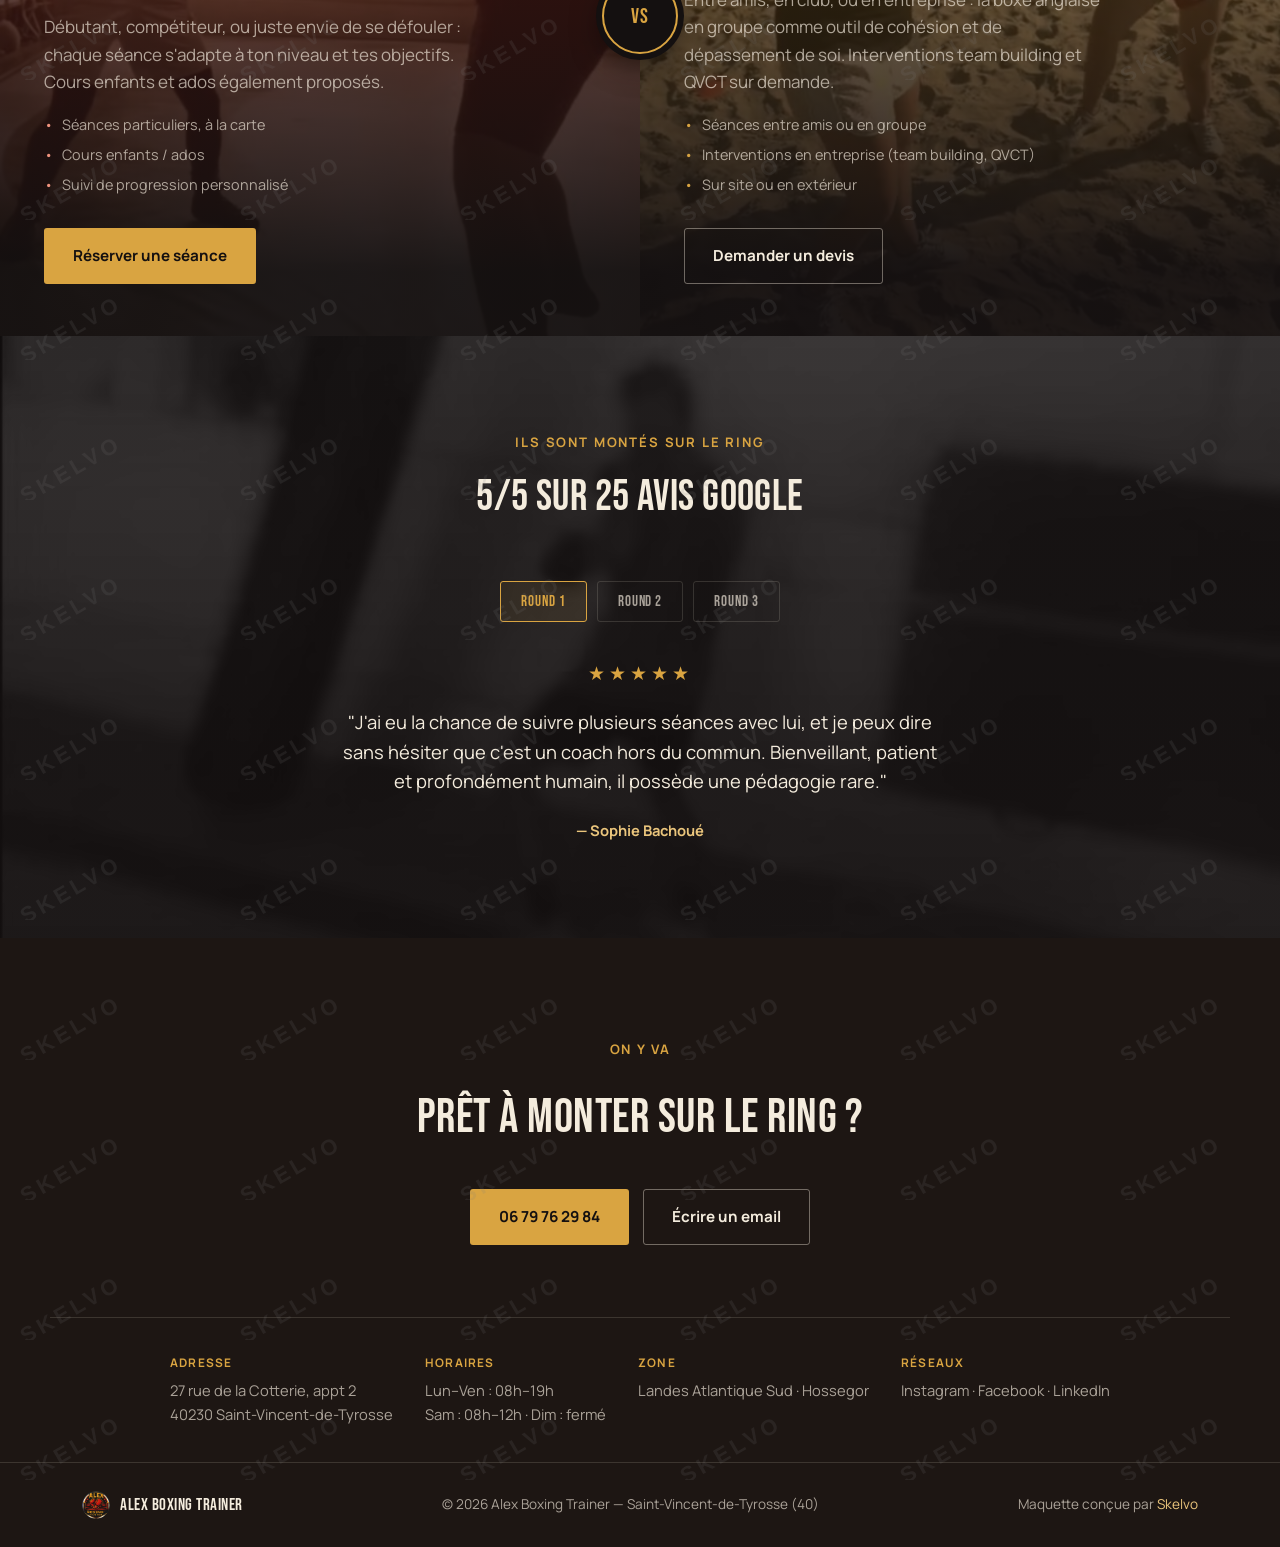
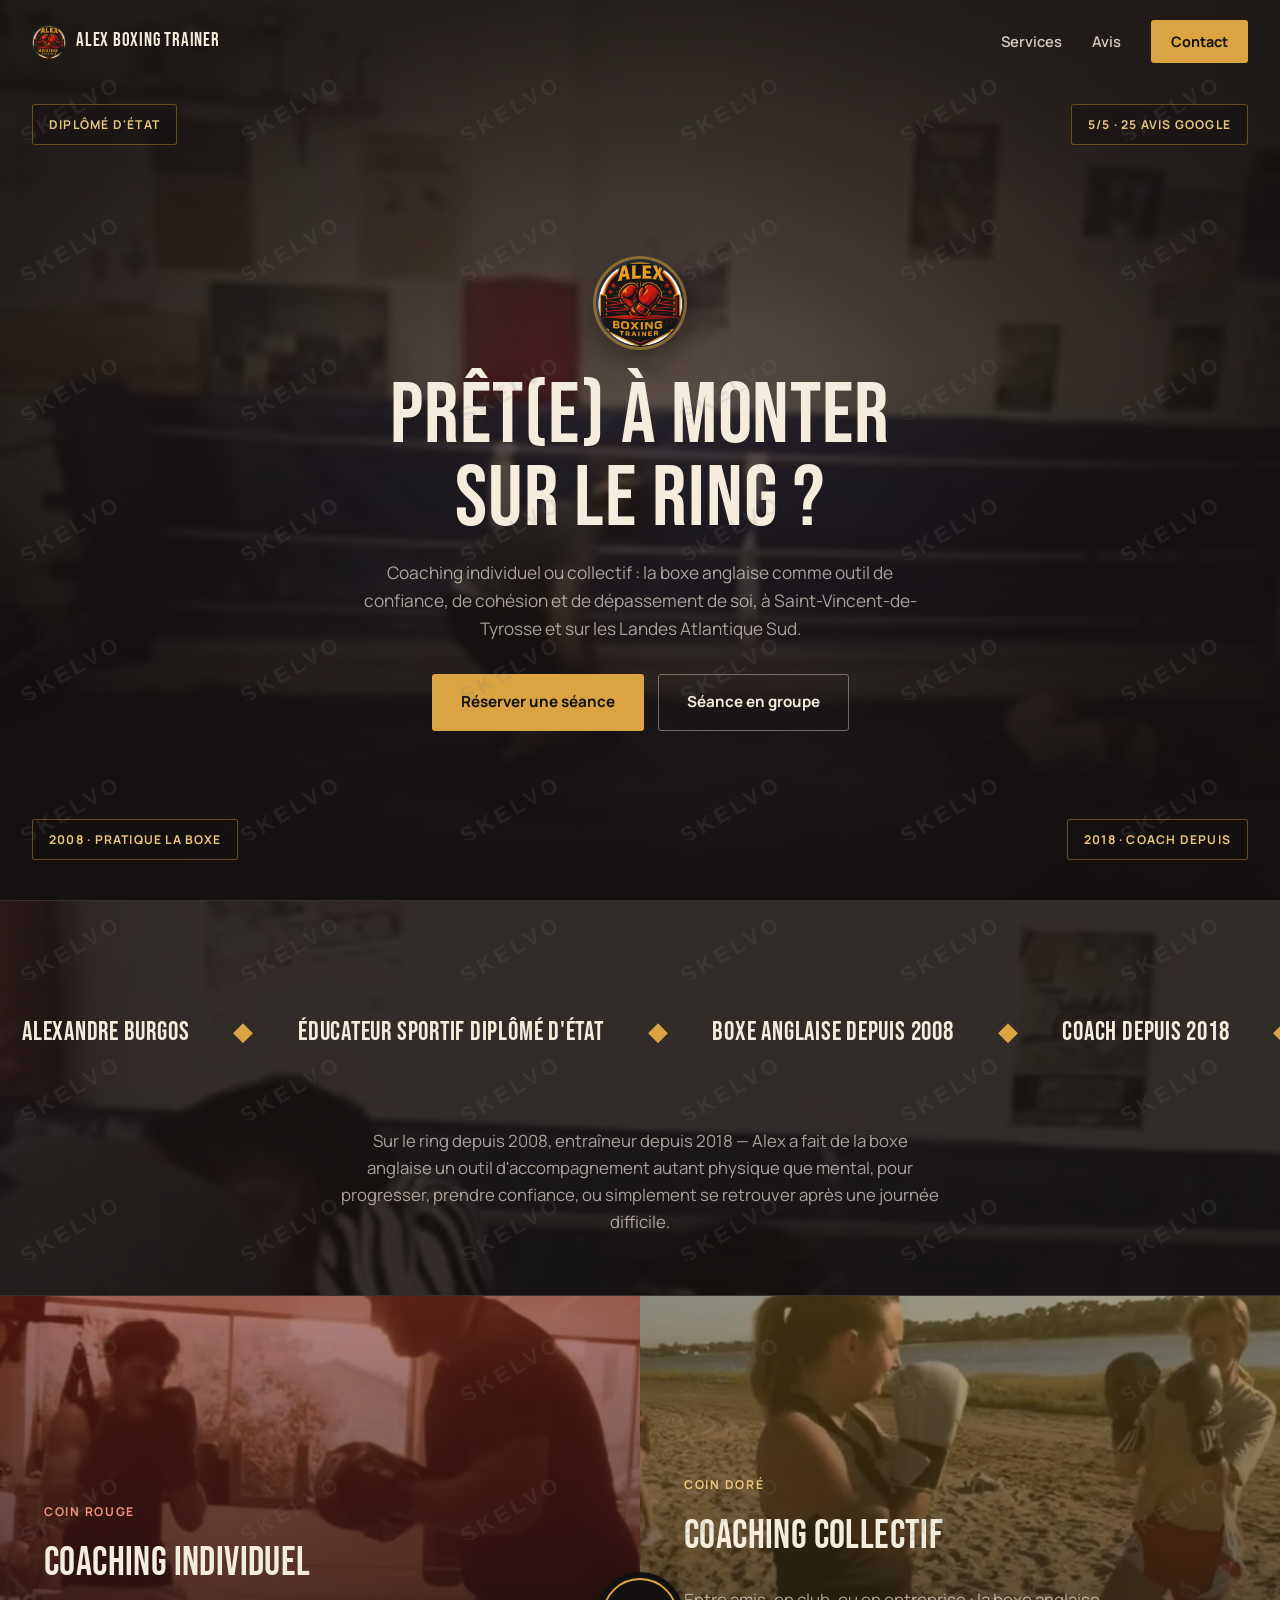
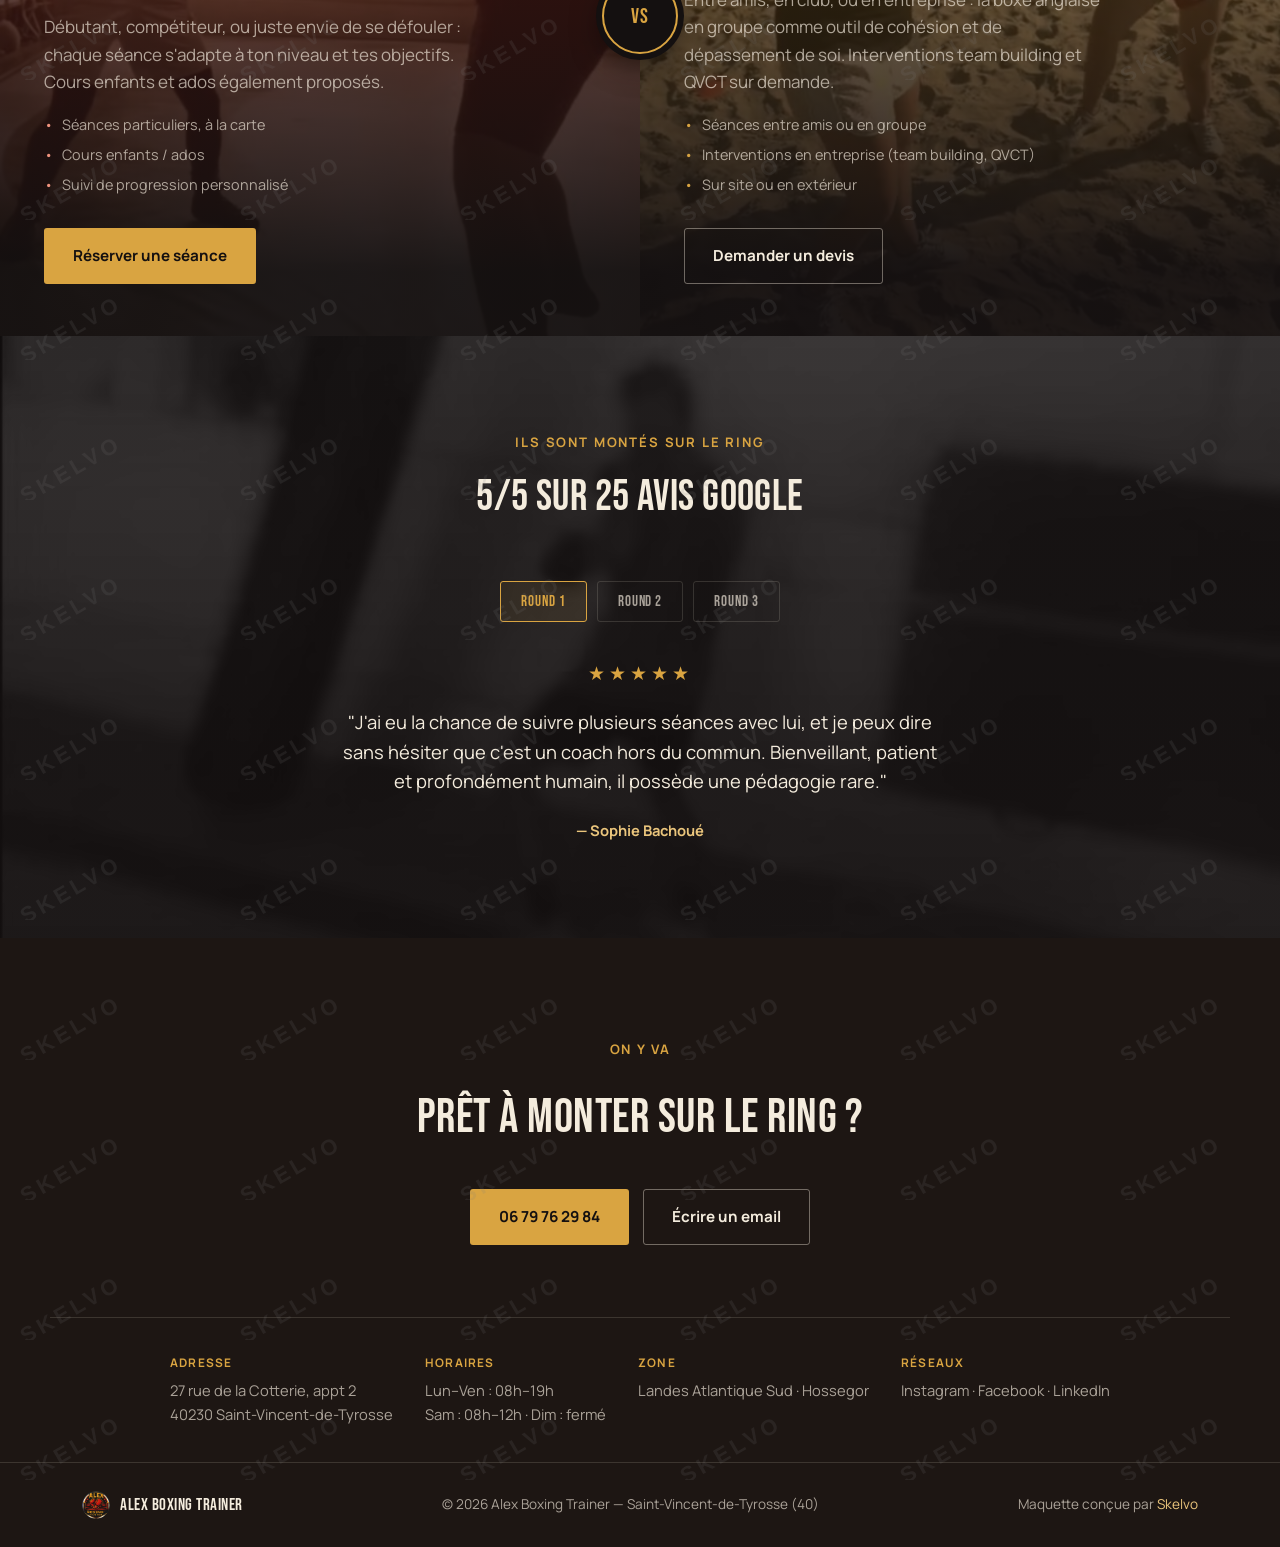
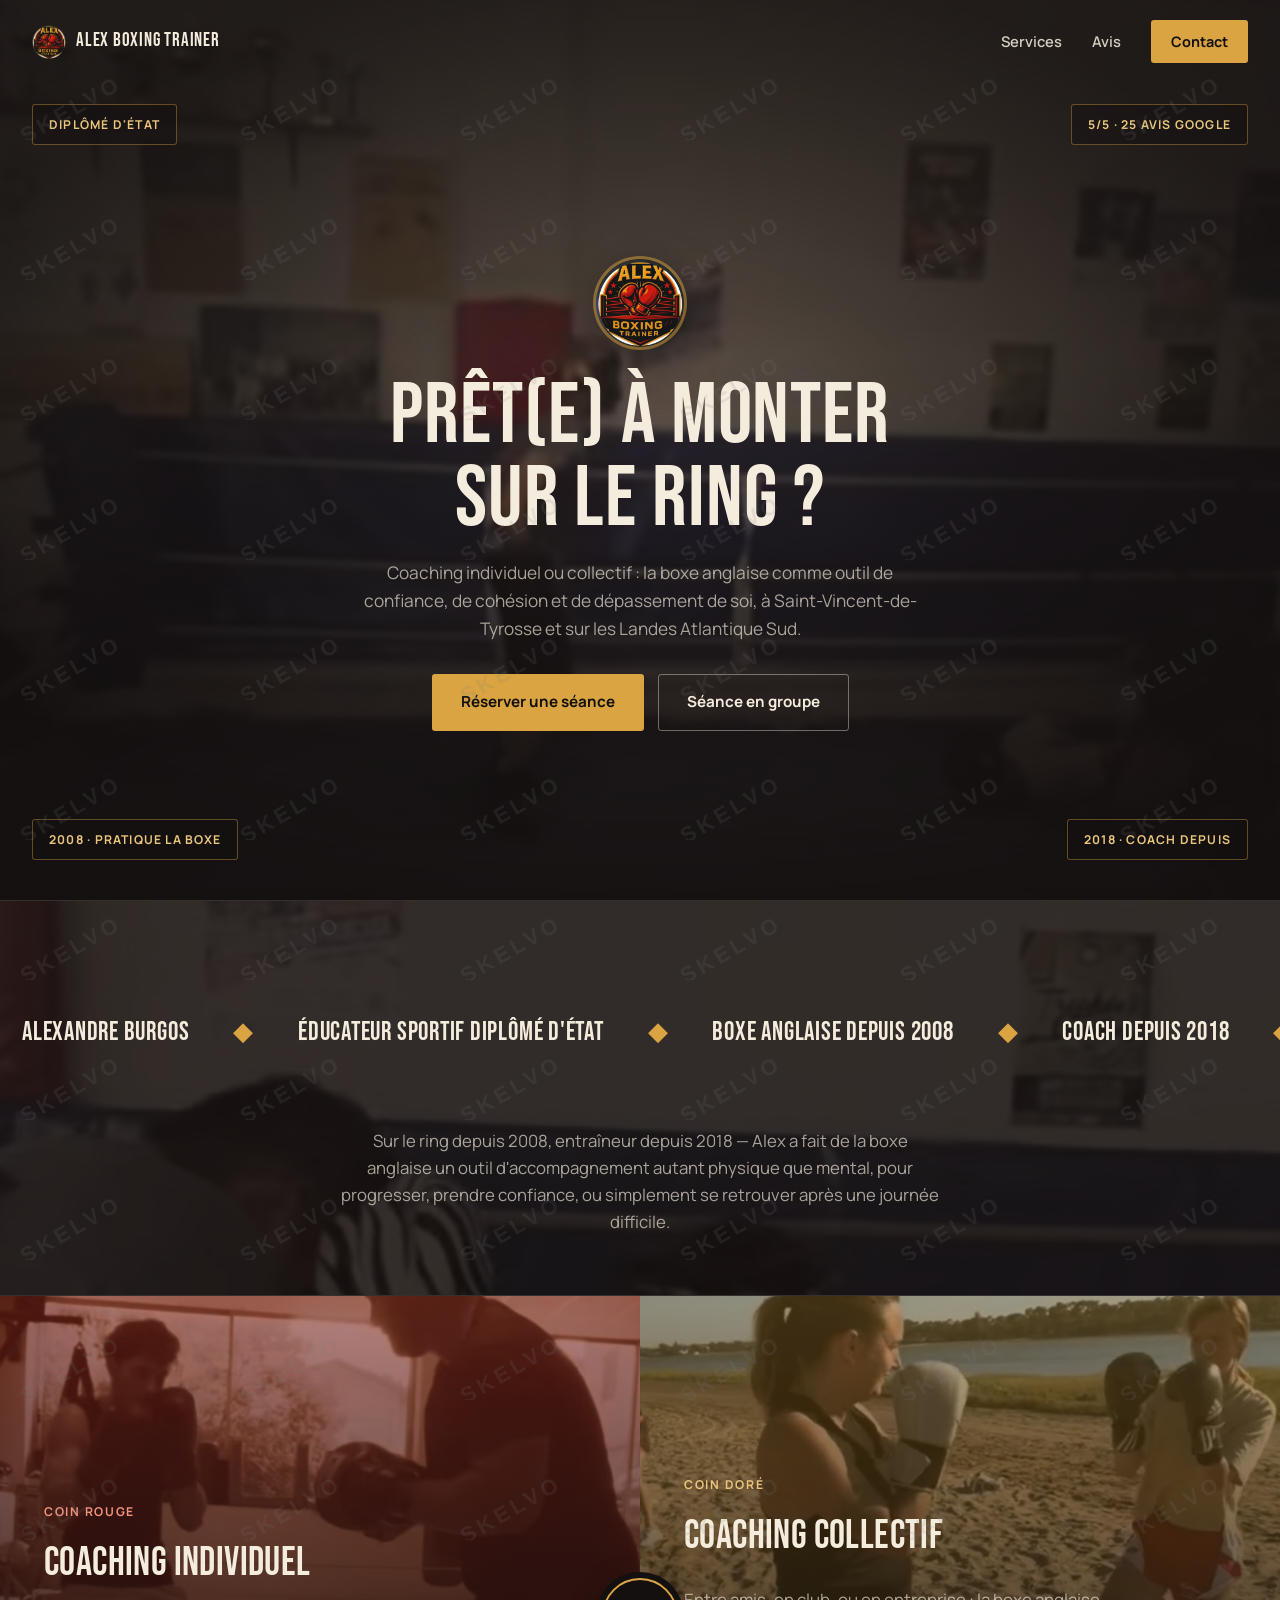
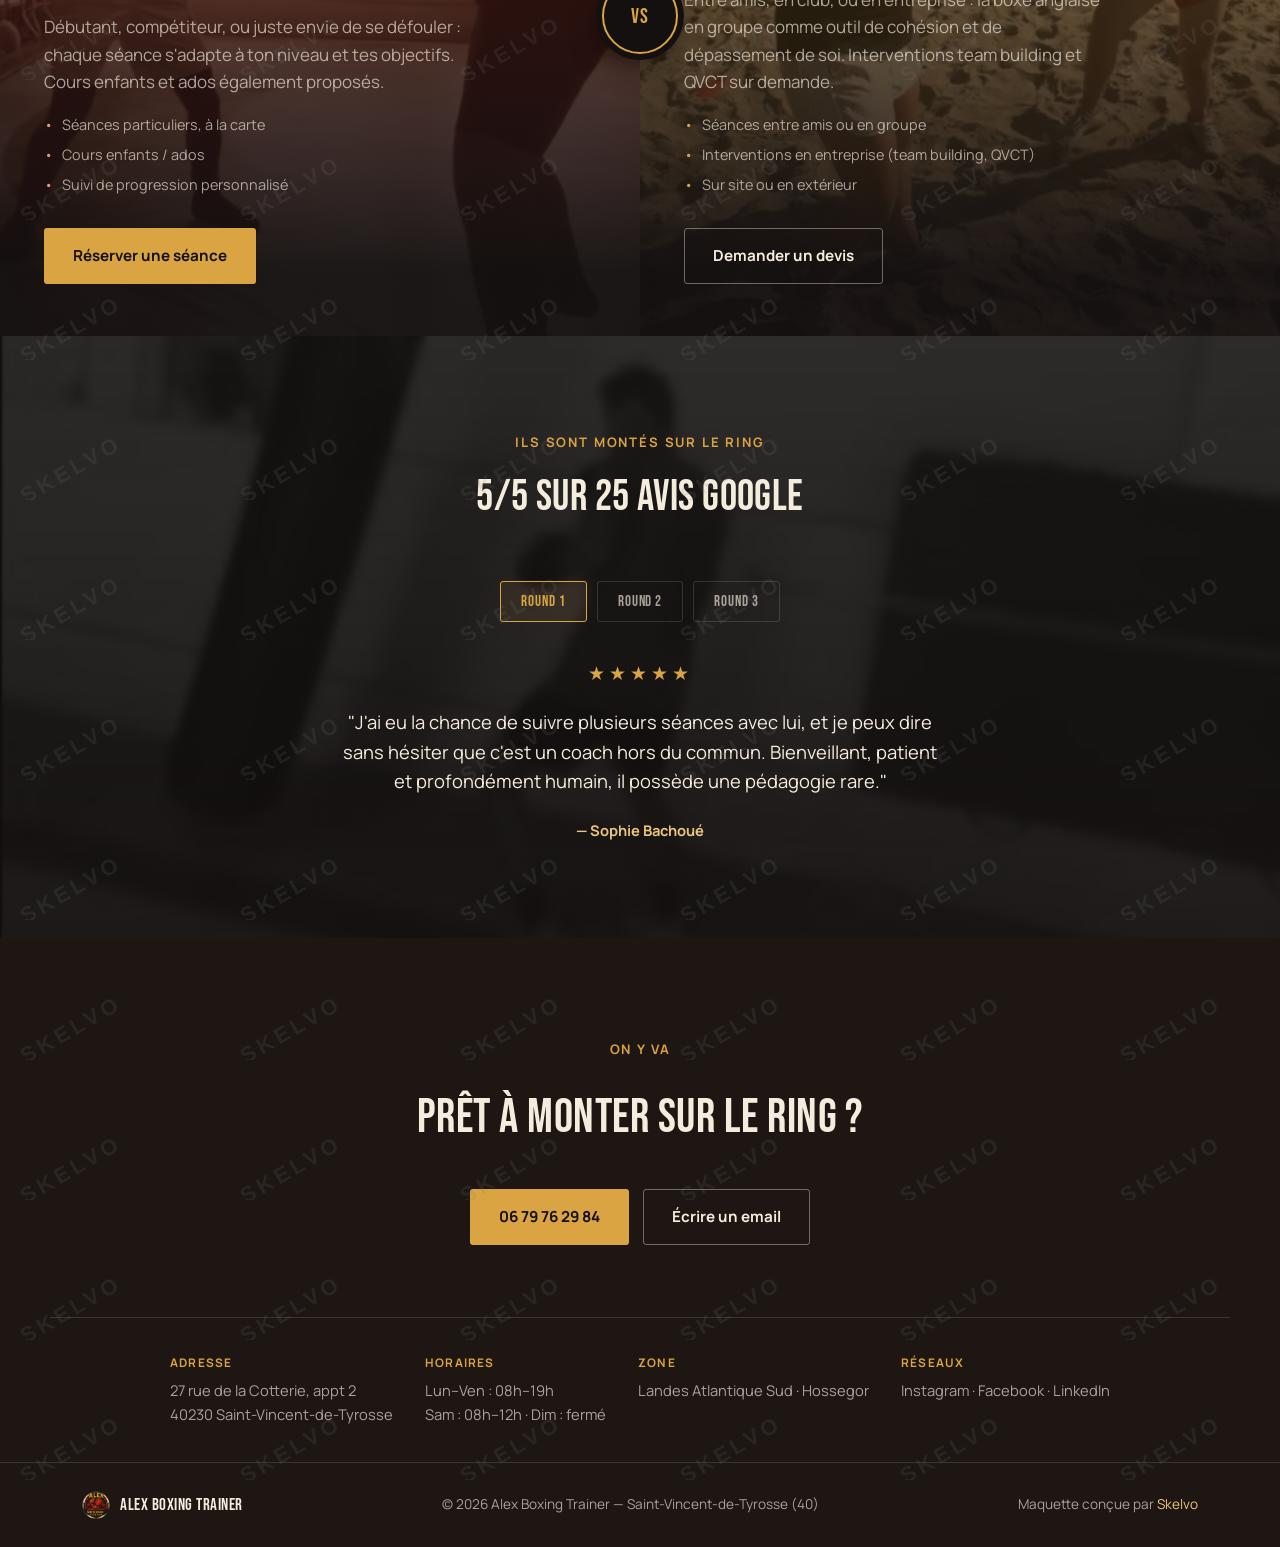
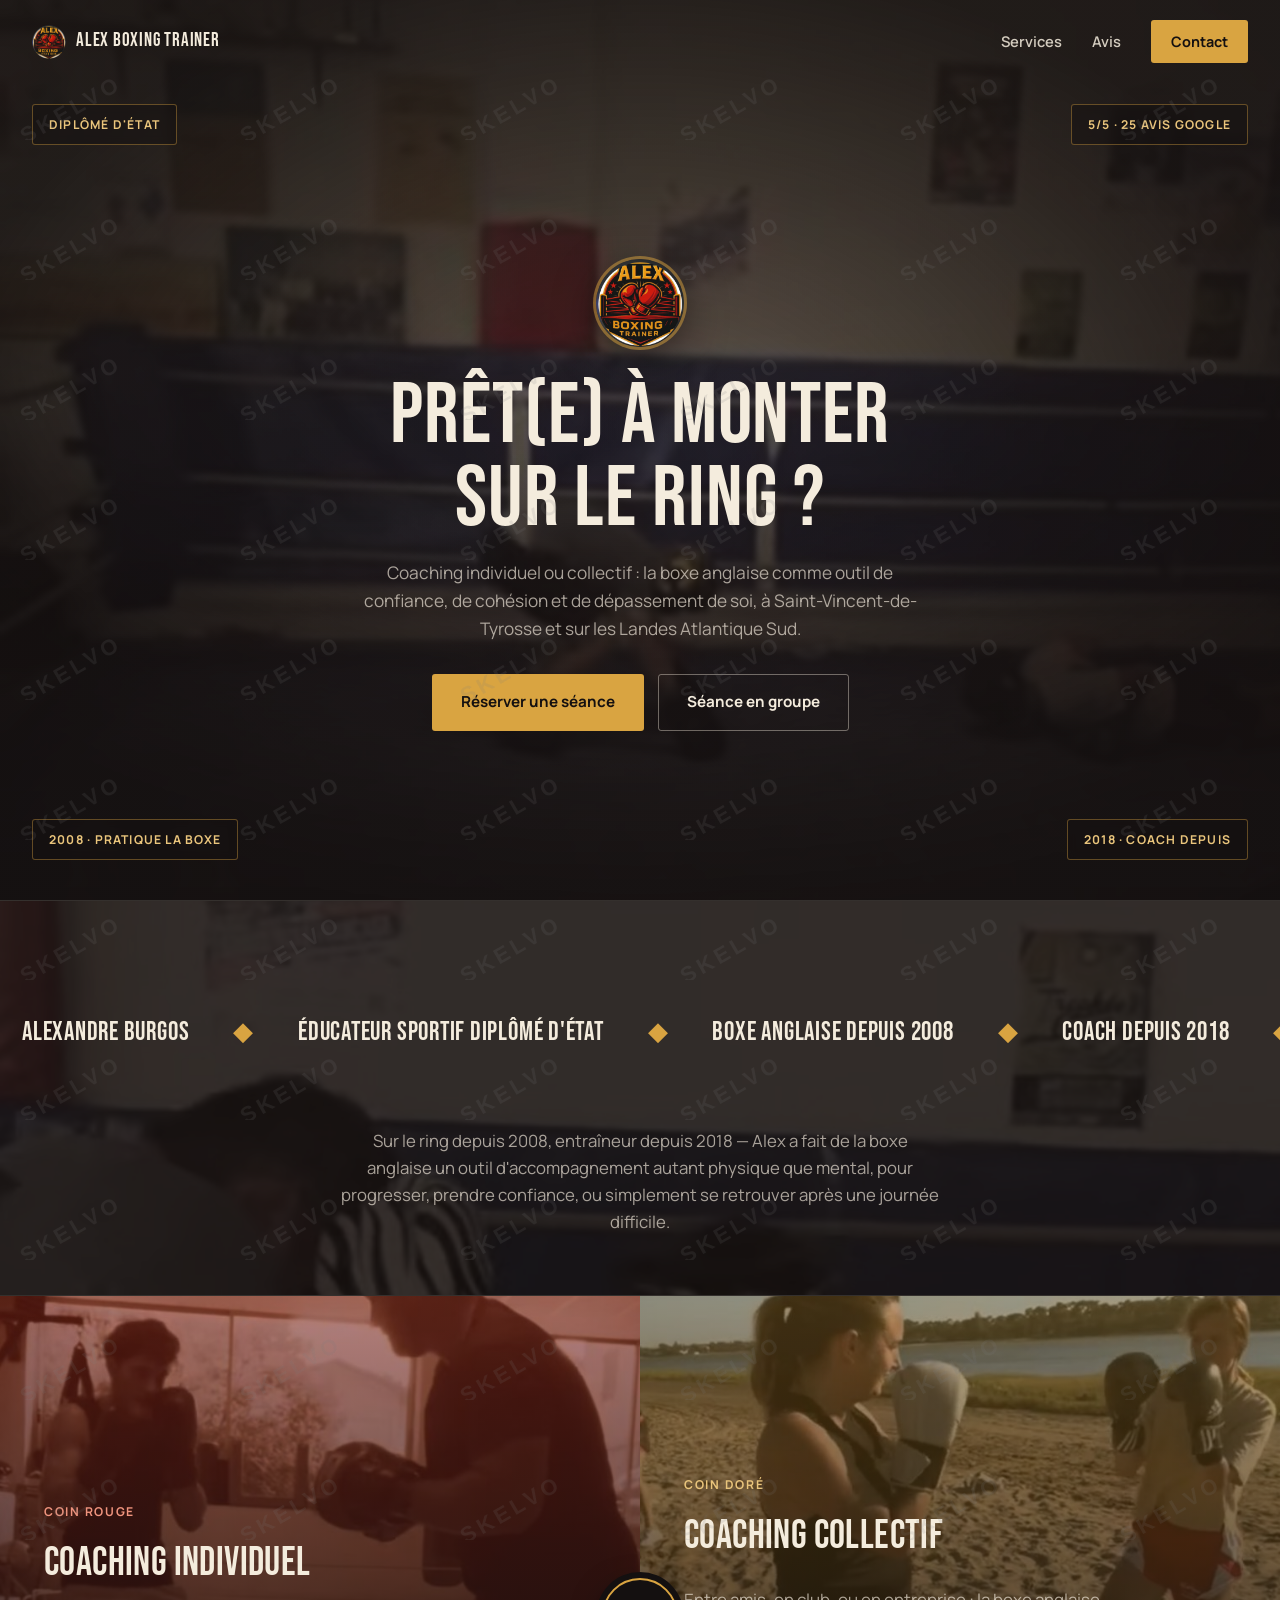
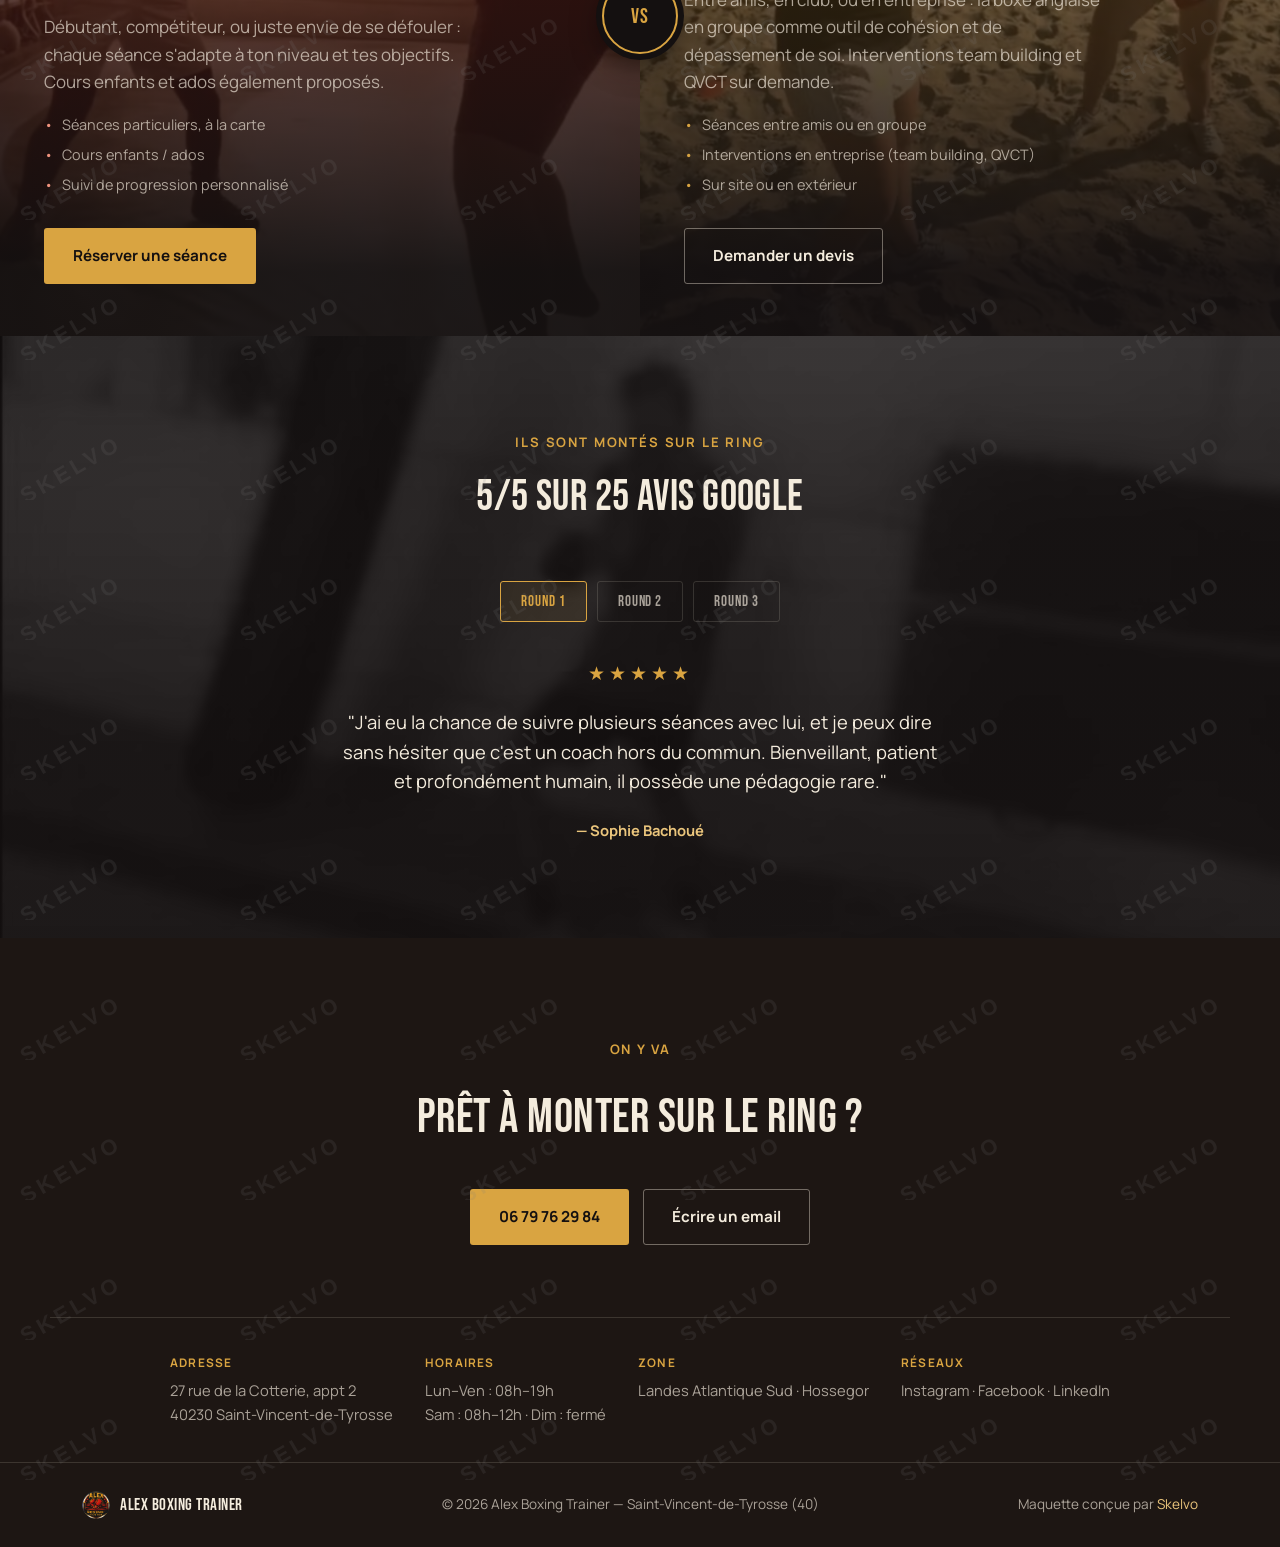
